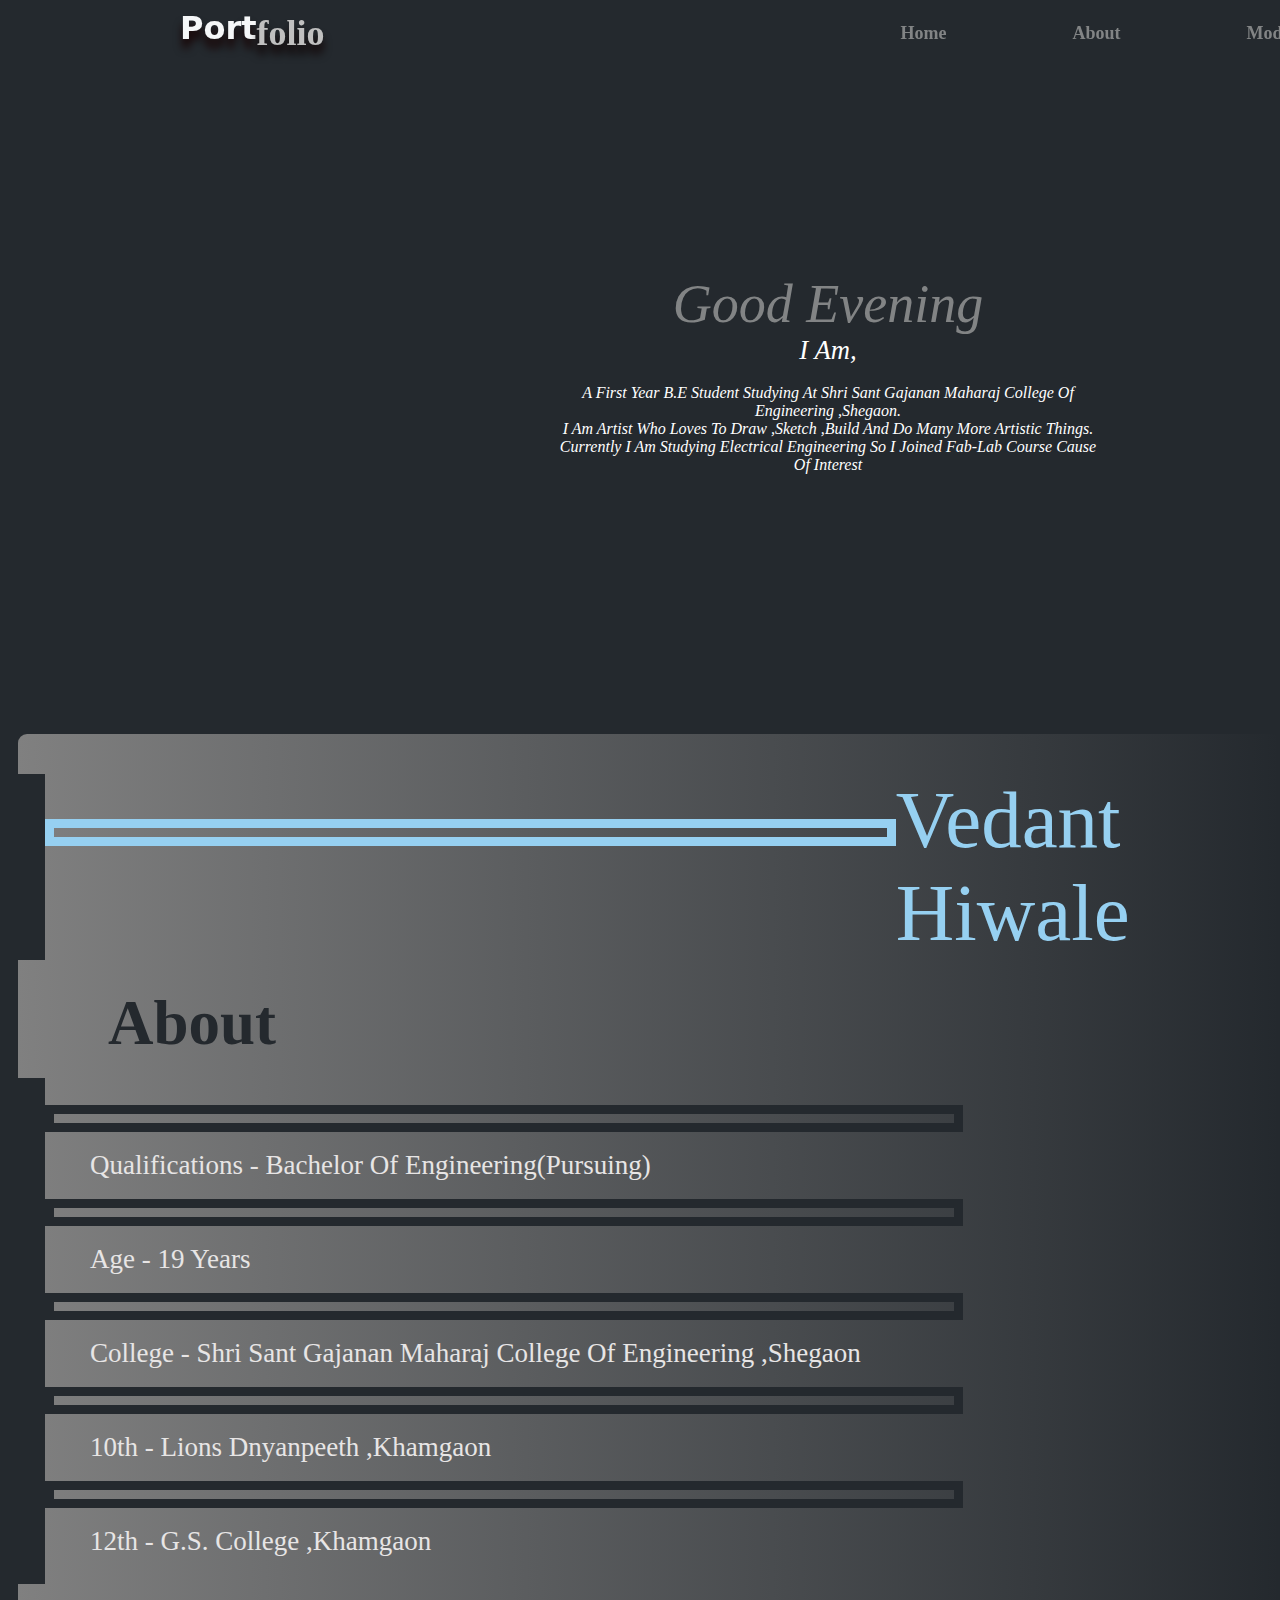
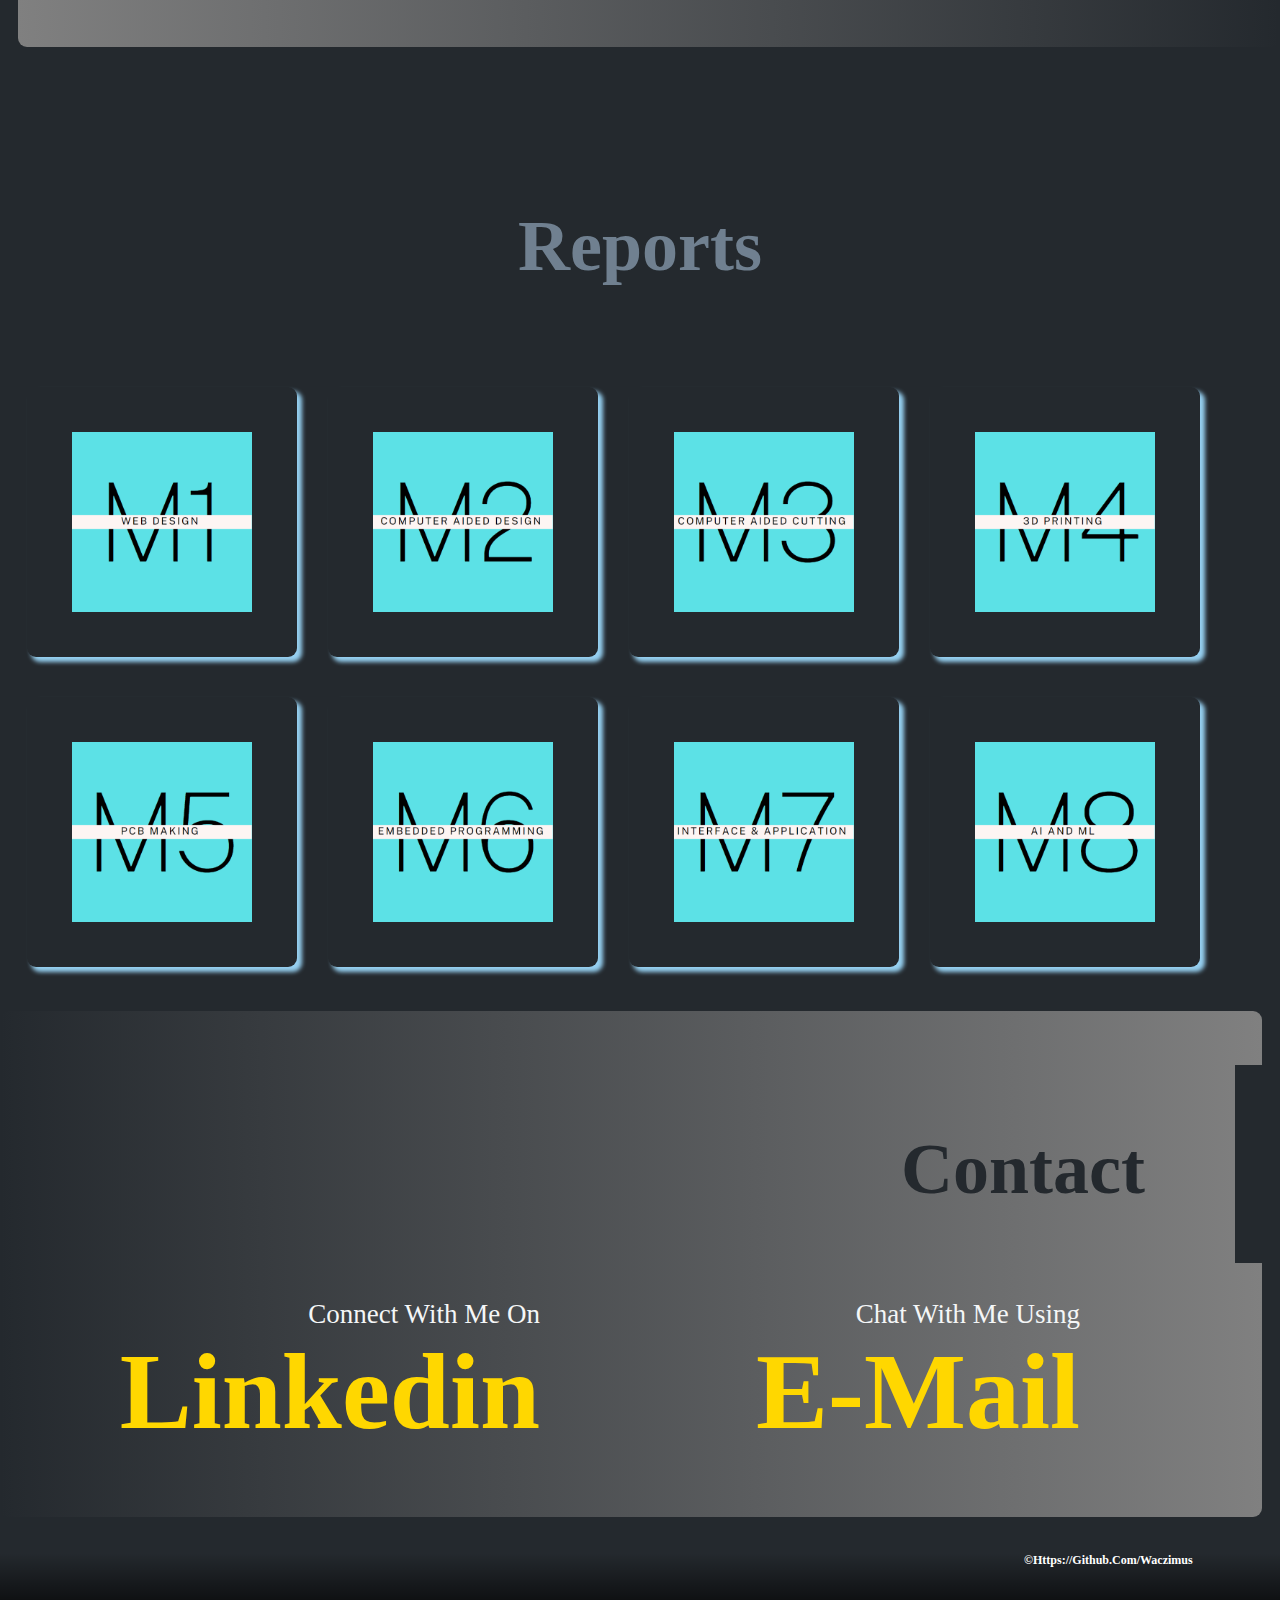
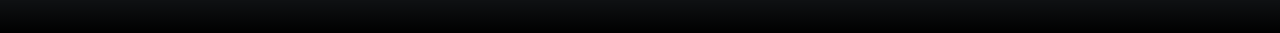
==== index.html @ 18e2f51e "some random changes" ====
<html lang="en">

<head>
    <meta charset="UTF-8">
    <meta http-equiv="X-UA-Compatible" content="IE=edge">
    <meta name="viewport" content="width=device-width, initial-scale=1.0">
    <title>portfolio_home</title>
    <link rel="stylesheet" href="style.css">
    <script src="script.js"></script>
</head>

<body id="background">
    <div class="container">
        <div class="navbar">
            <div class="portfolio">
                <div class="portword">
                    <h1 id="port">Port</h1>
                    <h1 id="folio">folio</h1>
                </div>
            </div>
            <div class="links">
                <ul>
                    <li><a href="#about">Home</a></li>
                    <li><a href="#aboutbox">About</a></li>
                    <li><a href="#report">Modules</a></li>
                    <li><a href="#contact">Contact</a></li>
                </ul>
            </div>
        </div>
        <div id="about">
            <div class="info">
                <p id="greet"></p>
                <p id="hello">I am,</p><br>
                <p>a first year b.e student studying at shri sant gajanan maharaj college of engineering ,shegaon. <br>i
                    am artist who loves to draw ,sketch ,build and do many more artistic things. <br>currently i am
                    studying electrical engineering so i joined fab-lab course cause of interest</p>
            </div>
            <div class="photo">
                <img src="./png logos/main_png.jpg" alt="vywern-logo">
            </div>
        </div>
    </div>
    <div id="aboutbox">
        <div class="vedant_name">
            <hr>
            <p id="anived">Vedant Hiwale</p>
        </div>
        <h4>About</h4>
        <ul class="vedant">
            <div class="background_about_info">
                <hr>
                <p class="b_e_student">qualifications - bachelor of engineering(pursuing)</p>
                <br>
                <hr>
                <p class="b_e_student">age - 19 years</p>
                <br>
                <hr>
                <p class="b_e_student">college - shri sant gajanan maharaj college of engineering ,shegaon</p>
                <br>
                <hr>
                <p class="b_e_student">10th - Lions Dnyanpeeth ,Khamgaon</p>
                <br>
                <hr>
                <p class="b_e_student">12th - G.S. College ,Khamgaon</p>
            </div>
        </ul>
    </div>
    <br><br><br>
    <div id="report">
        <h3>Reports</h3>
        <div id="modules_selection">
            <a href="./webdesign.html"><img src="./images_modules/web design.png" alt="module_1"></a>
            <a href="./CAD.html"><img src="./images_modules/computer aided.png" alt=""></a>
            <a href="#"><img src="./images_modules/compter aided cutting m3.png" alt=""></a>
            <a href="#"><img src="./images_modules/3d printing m4.png" alt=""></a>
            <a href="#"><img src="./images_modules/pcb making m5.png" alt=""></a>
            <a href="#"><img src="./images_modules/embedded programming m6.png" alt=""></a>
            <a href="#"><img src="./images_modules/interface and applications m7.png" alt=""></a>
            <a href="#"><img src="./images_modules/ai and ml m8.png" alt=""></a>
        </div>
    </div>
    <div id="contact">
        <h1>Contact</h1><br><br>
        <div class="moreinfo">
            <div class="linkedin">
                <p>Connect with me on <br><a target="_blank"
                        href="https://www.linkedin.com/in/vedant-hiwale-829127263?lipi=urn%3Ali%3Apage%3Ad_flagship3_profile_view_base_contact_details%3BEMF4HlSaTMul0BCe3ujeXQ%3D%3D">linkedin</a>
                </p>
            </div>
            <div class="email">
                <p>Chat with me using <br><a target="_blank" href="mailto:vedanthiwale@gmail.com">E-mail</a></p>
            </div>
        </div>
    </div>
    <br><br>
    <div id="the_end">
        <a target="_blank" href="https://github.com/waczimus/portfolio_site">&copy;https://github.com/waczimus</a>
    </div>
    <script>
        d = new Date();
        D = d.getHours();
        if ((17 > D) && (12 <= D)) {
            document.getElementById("greet").innerHTML = "good afternoon"
        }
        else if (D >= 17) {
            document.getElementById("greet").innerHTML = "good evening"
        }
        else {
            document.getElementById("greet").innerHTML = "good morning"
        }

    </script>
</body>

</html>
---- style.css ----
* {
    margin: 0%;
    padding: 0%;
}

html {
    scroll-behavior: smooth;
}

.navbar {
    position: fixed;
    display: flex;
    margin-top: -6vh;
    width: 0;
    padding-bottom: 0vh;
    background: linear-gradient(90deg, slategrey, transparent);
    animation-name: navani;
    animation-duration: 3s;
    animation-iteration-count: 1;
    animation-fill-mode: forwards;
    animation-delay: 0.2s;
    animation-timing-function: ease-in-out;
}

.links ul {
    display: flex;
    list-style-type: none;
    margin-top: 1.5vh;
}

a {
    text-decoration: none;
    padding-top: 0vh;
    color: #828485;
    font-weight: 900;
    font-size: large;
    text-transform: capitalize;
    font-family: 'Times New Roman', Times, serif;
}

a:hover {
    padding-right: 0vh;
    color: #f1f1f5;
}

.portfolio {
    padding-left: 20vh;
    padding-right: 50vh;
    padding-top: 0vh;
}

.links ul li {
    padding-left: 14vh;
}

#background {
    background-color: rgb(36, 41, 46);
}

.portword {
    display: flex;
}

#port {
    color: #f5f7f8;
    font-family: system-ui, -apple-system, BlinkMacSystemFont, 'Segoe UI', Roboto, Oxygen, Ubuntu, Cantarell, 'Open Sans', 'Helvetica Neue', sans-serif;
    text-shadow: 0vh 1vh 1vh rgb(22, 1, 1);
}

#folio {
    color: #c0c0c0;
    font-family: 'Times New Roman', Times, serif;
    text-shadow: 0vh 1vh 1vh rgb(15, 0, 0);
    margin-top: 0.35vh;
    font-size: 27pt;

}

.info {
    color: rgb(234, 236, 238);
    text-transform: capitalize;
    margin: auto;
    margin-inline: auto;
}

#greet {
    font-size: 6vh;
    color: #828485;
}

.photo img {
    margin-left: 3vh;
    margin-right: 17vh;
    margin-top: 8vh;
    border-radius: 3vh;
    height: 0;
    border: 0;
    animation-name: photani;
    animation-duration: 2s;
    animation-fill-mode: forwards;
    animation-delay: 0.2s;
    animation-timing-function: ease-in-out;
    filter: saturate(0);
}

.photo img:hover {
    filter: unset;
}

#about {
    margin-top: 7vh;
    margin-left: 7vh;
    width: 190vh;
    height: 60vh;
    display: flex;
    background-color: transparent;
    border-radius: 1vh;
    padding-bottom: 10vh;
    padding-top: 4.5vh;

}

.info {
    text-align: center;
}

.info p {
    font-style: italic;
    font-family: 'Times New Roman', Times, serif;
    font-size: 12pt;
}

#hello {
    font-size: 20pt;
}

p {
    width: 60vh;
    color: white;
}

#aboutbox {
    padding-top: 4.5vh;
    padding-bottom: 7vh;
    margin-left: 2vh;
    border-radius: 1vh;
    background: linear-gradient(90deg, gray, transparent);
}

.vedant_name {
    font-size: 9vh;
    font-family: fantasy;
    padding: 0;
    border-left: 3vh solid rgb(36, 41, 46);
}

.vedant_name {
    display: flex;
}

#anived {
    color: #96d0f1;
}

.vedant_name hr {
    width: 130vh;
    height: 1vh;
    margin-top: 5vh;
    border: 1vh solid #96d0f1;
    animation: none;
}

.b_e_student {
    font-size: 3vh;
    color: rgb(231, 229, 229);
    margin-left: 5vh;
    font-family: 'Times New Roman', Times, serif;
    text-transform: capitalize;
    padding-top: 2vh;
}

.background_about_info {
    margin-top: 2vh;
    padding: 3vh;
    padding-left: 0;
    border-left: 3vh solid rgb(36, 41, 46);
    margin-right: 10vh;
}

.background_about_info hr {
    height: 1vh;
    width: 100vh;
    border: 1vh solid rgb(36, 41, 46);
}

h4 {
    font-size: 7vh;
    margin-left: 10vh;
    font-family: fantasy;
    color: rgb(36, 41, 46);
    padding-top: 3vh;
}

.background_about_info p {
    width: auto;
}

#report {
    padding-bottom: 4.5vh;
    padding-top: 4.5vh;
}

#report h3 {
    padding-top: 7vh;
    text-align: center;
    font-size: 8vh;
    font-family: fantasy;
    color: slategrey;
    text-decoration: none;
    animation-name: undani;
    animation-duration: 2s;
    animation-fill-mode: forwards;
    animation-iteration-count: infinite;
}

#modules_selection {
    padding-top: 7vh;
}

#modules_selection a {
    display: contents;
}

#modules_selection img {
    width: 20vh;
    margin-left: 3vh;
    margin-top: 4vh;
    padding: 5vh;
    border-radius: 1vh;
    box-shadow: #96d0f1 0.5vh 0.5vh 0.5vh;
}

#modules_selection img:hover {
    width: 19.5vh;
    box-shadow: none;
}

#modules_selection img:hover {
    width: 19.5vh;
    padding-left: 5.5vh;
}

#contact {
    padding-top: 6vh;
    padding-bottom: 7vh;
    margin-right: 2vh;
    border-radius: 1vh;
    justify-content: end;
    background: linear-gradient(270deg, gray, transparent);
}

#contact p {
    font-size: 3vh;
    color: #f4f6f7;
    text-transform: capitalize;
    text-align: right;
}

#contact h1 {
    padding-top: 7vh;
    text-align: end;
    padding-right: 10vh;
    font-size: 8vh;
    font-family: fantasy;
    height: 15vh;
    color: rgb(36, 41, 46);
    border-right: 3vh solid rgb(36, 41, 46);
    text-decoration: none;
}

#the_end a {
    font-family: 'Times New Roman', Times, serif;
    color: white;
    font-size: 12px;
    margin-left: 80%;
}

.moreinfo {
    display: flex;
}

.moreinfo a {
    font-family: fantasy;
    color: gold;
    font-size: 12vh;
    animation-name: undani;
    animation-duration: 2s;
    animation-fill-mode: forwards;
    animation-iteration-count: infinite;
}

.moreinfo a:hover {
    color: slategray;
    font-size: 11.5vh;
    animation-name: undani;
    animation-play-state: paused;
}

#h1_module1 {
    color: #f5f8f8;
    text-align: center;
    text-transform: capitalize;
    padding: 3vh;
    text-shadow: #003459 1vh 1vh 1vh;
}

.content_module1_font {
    color: #f4f5f7;
    font-family: 'Times New Roman', Times, serif;
    font-size: 12pt;
    margin-left: 2vh;
    font-weight: 0;
}

.content_module1_imgs img {
    padding: 0vh;
    margin-left: 10vh;
    margin-top: 3vh;
    border-radius: 1.5vh;
    border: #f3f2f2 solid 1vh;
    height: 45vh;
}

.content_module1_fontpara {
    margin-left: 2vh;
    width: fit-content;
}

.endcolor {
    background-image: url(./backgrounds/orangegrayhal.jpg);
    height: 5vh;
    margin-top: 5vh;
    box-shadow: 0vh 0vh 1vh rgb(141, 140, 140);
}

.content_module2_1 p {
    margin-top: 2vh;
    color: #dbe0e0;
    font-family: 'Times New Roman', Times, serif;
    margin-left: 2vh;
    width: fit-content;
}

.content_module2_1 h2 {
    margin-top: 10vh;
    font-family: 'Times New Roman', Times, serif;
    font-size: 14pt;
    color: #dbe0e0;
    margin-left: 2vh;
    width: fit-content;
}

#h1_module2 {
    color: #f5f8f8;
    text-align: center;
    text-transform: capitalize;
    padding: 3vh;
    text-shadow: #003459 1vh 1vh 1vh;
}

.content_module2_1 img {
    height: 45vh;
}

.content_module2_1 img {
    padding: 0vh;
    margin-left: 10vh;
    margin-top: 3vh;
    border-radius: 1.5vh;
    border: #f3f2f2 solid 1vh;
    height: 45vh;
}

#the_end {
    background: linear-gradient(0deg, black, transparent);
    height: 80px;
}

@keyframes photani {
    from {
        height: 0;
        border: 0;
    }

    to {
        height: 44vh;
        border: 0.01vh solid rgb(252, 251, 250);
    }
}

@keyframes navani {
    from {
        width: 0;
    }

    to {
        width: 100vh;
    }
}

@keyframes vedant_nameani {
    from {
        font-size: 4vh;
    }

    to {
        font-size: 9vh;
    }
}

@keyframes typeani {
    from {
        width: 0;
    }

    to {
        width: 100%;
    }
}

@keyframes undani {
    from {
        text-decoration: none;
    }

    to {
        text-decoration: underline;
    }
}
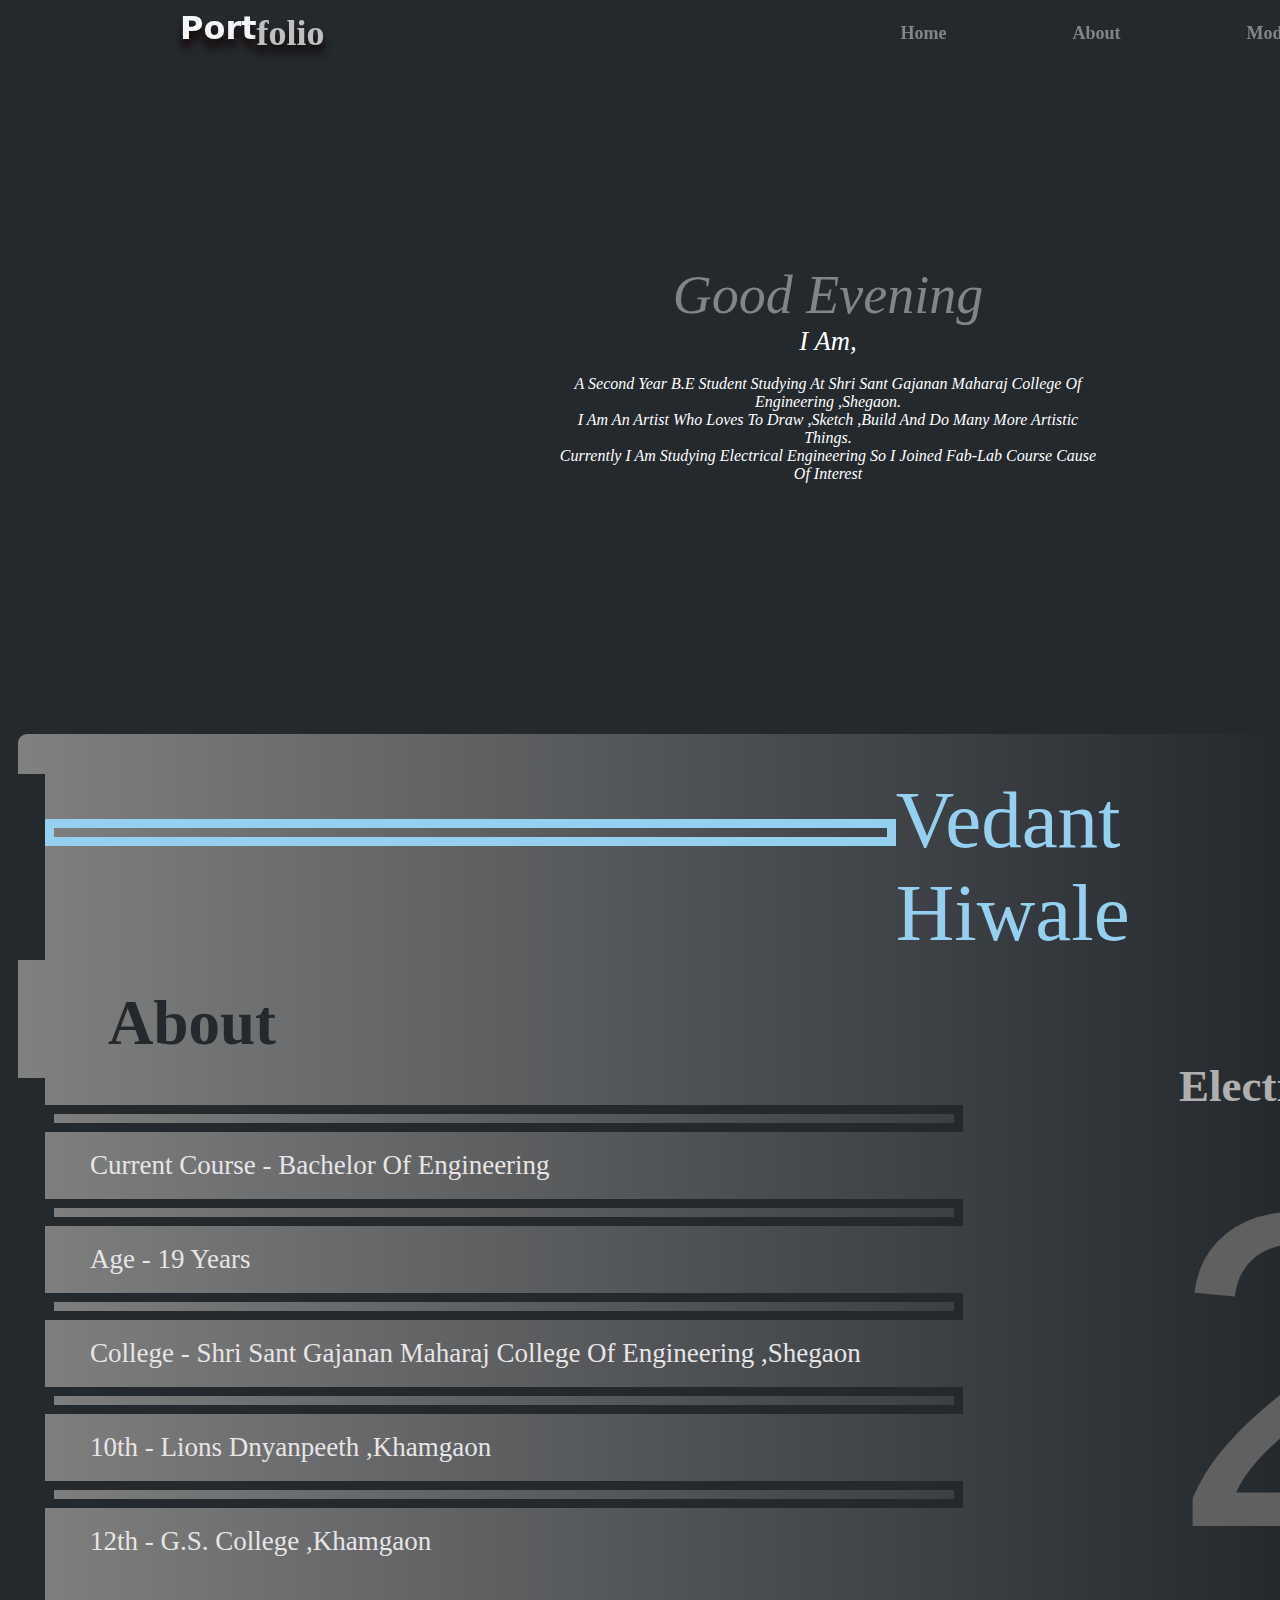
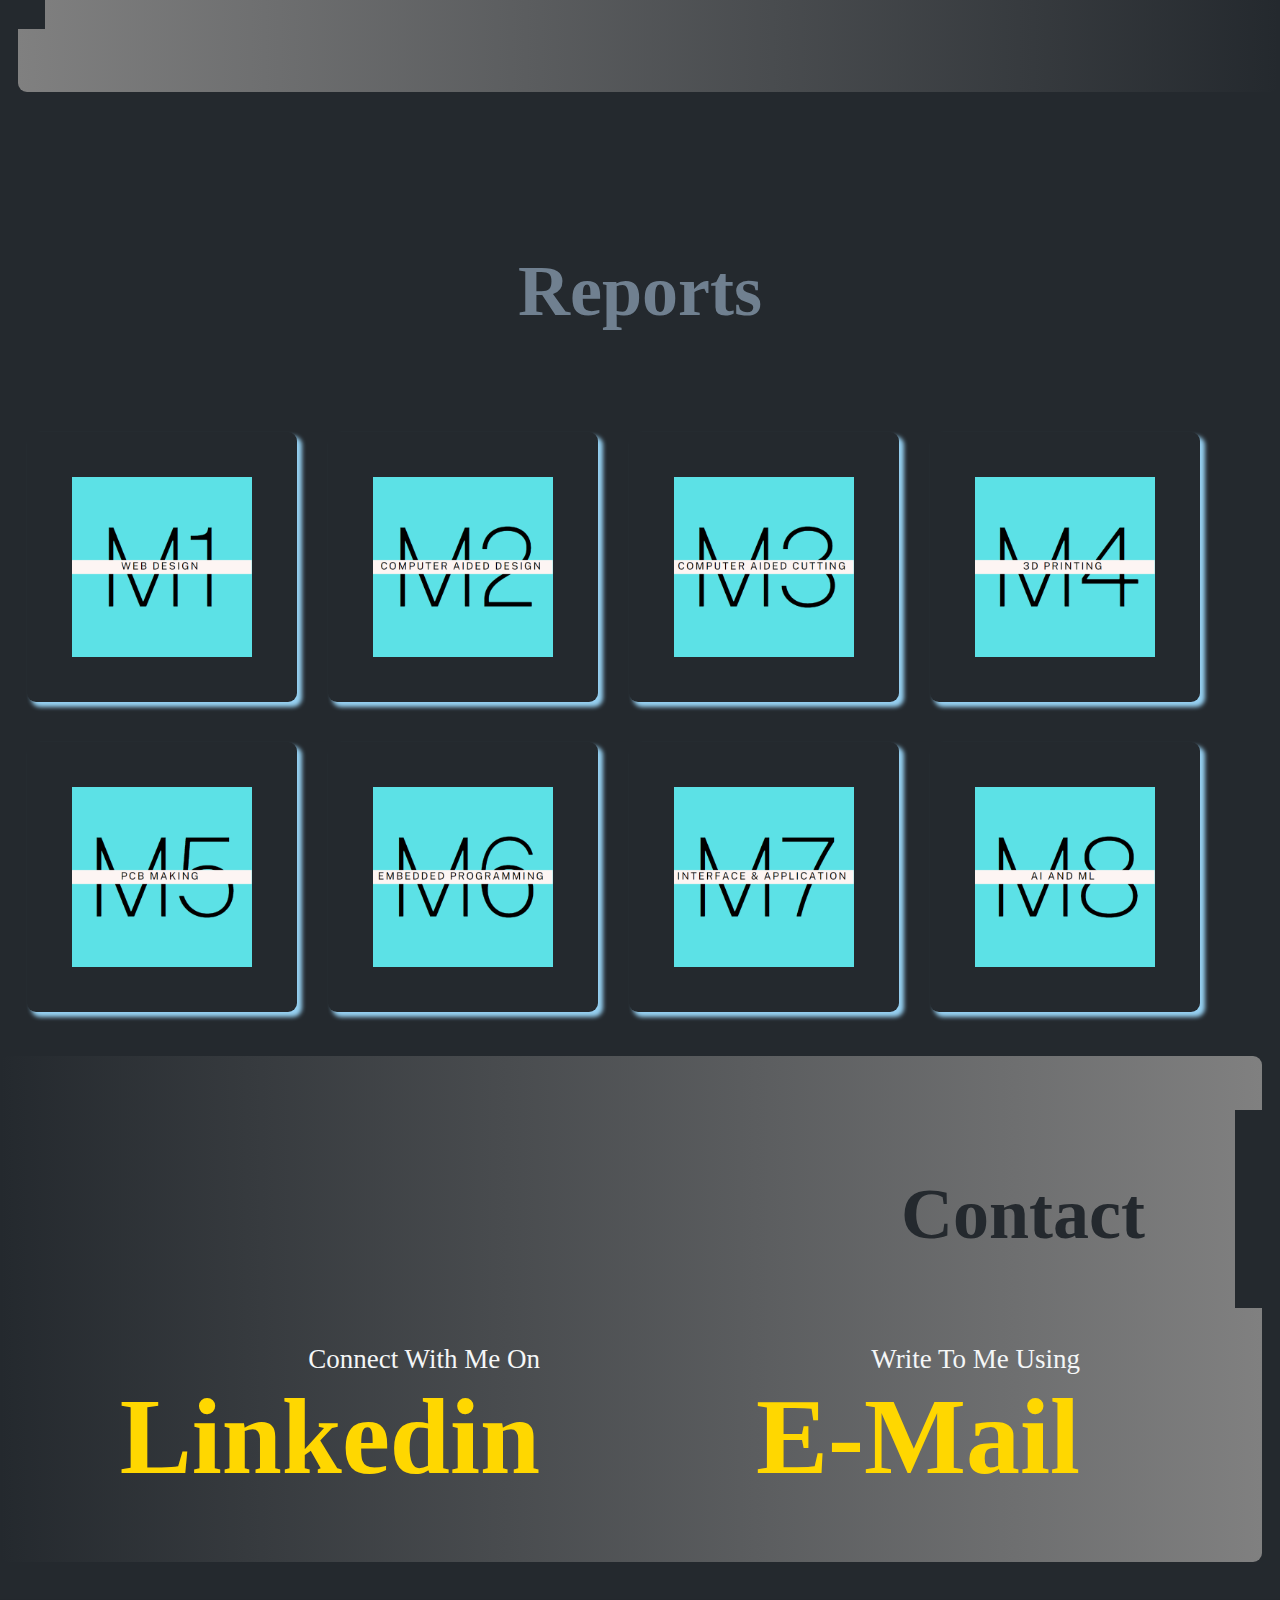
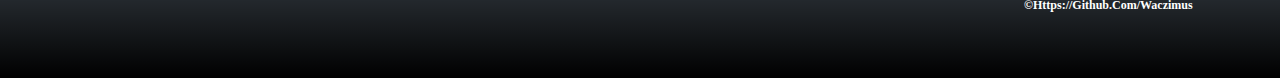
==== commit 66c38746: "under construction page" ====
--- a/index.html
+++ b/index.html
@@ -6,7 +6,6 @@
     <meta name="viewport" content="width=device-width, initial-scale=1.0">
     <title>portfolio_home</title>
     <link rel="stylesheet" href="style.css">
-    <script src="script.js"></script>
 </head>
 
 <body id="background">
@@ -31,8 +30,8 @@
             <div class="info">
                 <p id="greet"></p>
                 <p id="hello">I am,</p><br>
-                <p>a first year b.e student studying at shri sant gajanan maharaj college of engineering ,shegaon. <br>i
-                    am artist who loves to draw ,sketch ,build and do many more artistic things. <br>currently i am
+                <p>a second year b.e student studying at shri sant gajanan maharaj college of engineering ,shegaon. <br>i
+                    am an artist who loves to draw ,sketch ,build and do many more artistic things. <br>currently i am
                     studying electrical engineering so i joined fab-lab course cause of interest</p>
             </div>
             <div class="photo">
@@ -41,29 +40,35 @@
         </div>
     </div>
     <div id="aboutbox">
-        <div class="vedant_name">
-            <hr>
-            <p id="anived">Vedant Hiwale</p>
+        <div>
+            <div class="vedant_name">
+                <hr>
+                <p id="anived">Vedant Hiwale</p>
+            </div>
+            <h4>About</h4>
+            <ul class="vedant">
+                <div class="background_about_info">
+                    <hr>
+                    <p class="b_e_student">Current Course - bachelor of engineering</p>
+                    <br>
+                    <hr>
+                    <p class="b_e_student">age - 19 years</p>
+                    <br>
+                    <hr>
+                    <p class="b_e_student">college - shri sant gajanan maharaj college of engineering ,shegaon</p>
+                    <br>
+                    <hr>
+                    <p class="b_e_student">10th - Lions Dnyanpeeth ,Khamgaon</p>
+                    <br>
+                    <hr>
+                    <p class="b_e_student">12th - G.S. College ,Khamgaon</p>
+                </div>
+                <div class="branch_n">
+                    <h6>Electrical Engineer</h6>        
+                    <p>2S</p>
+                </div>
+            </ul>
         </div>
-        <h4>About</h4>
-        <ul class="vedant">
-            <div class="background_about_info">
-                <hr>
-                <p class="b_e_student">qualifications - bachelor of engineering(pursuing)</p>
-                <br>
-                <hr>
-                <p class="b_e_student">age - 19 years</p>
-                <br>
-                <hr>
-                <p class="b_e_student">college - shri sant gajanan maharaj college of engineering ,shegaon</p>
-                <br>
-                <hr>
-                <p class="b_e_student">10th - Lions Dnyanpeeth ,Khamgaon</p>
-                <br>
-                <hr>
-                <p class="b_e_student">12th - G.S. College ,Khamgaon</p>
-            </div>
-        </ul>
     </div>
     <br><br><br>
     <div id="report">
@@ -71,12 +76,12 @@
         <div id="modules_selection">
             <a href="./webdesign.html"><img src="./images_modules/web design.png" alt="module_1"></a>
             <a href="./CAD.html"><img src="./images_modules/computer aided.png" alt=""></a>
-            <a href="#"><img src="./images_modules/compter aided cutting m3.png" alt=""></a>
-            <a href="#"><img src="./images_modules/3d printing m4.png" alt=""></a>
-            <a href="#"><img src="./images_modules/pcb making m5.png" alt=""></a>
-            <a href="#"><img src="./images_modules/embedded programming m6.png" alt=""></a>
-            <a href="#"><img src="./images_modules/interface and applications m7.png" alt=""></a>
-            <a href="#"><img src="./images_modules/ai and ml m8.png" alt=""></a>
+            <a href="./lascut.html"><img src="./images_modules/compter aided cutting m3.png" alt=""></a>
+            <a href="./construction.html"><img src="./images_modules/3d printing m4.png" alt=""></a>
+            <a href="./construction.html"><img src="./images_modules/pcb making m5.png" alt=""></a>
+            <a href="./construction.html"><img src="./images_modules/embedded programming m6.png" alt=""></a>
+            <a href="./construction.html"><img src="./images_modules/interface and applications m7.png" alt=""></a>
+            <a href="./construction.html"><img src="./images_modules/ai and ml m8.png" alt=""></a>
         </div>
     </div>
     <div id="contact">
@@ -88,7 +93,7 @@
                 </p>
             </div>
             <div class="email">
-                <p>Chat with me using <br><a target="_blank" href="mailto:vedanthiwale@gmail.com">E-mail</a></p>
+                <p>Write to me using <br><a target="_blank" href="mailto:vedanthiwale@gmail.com">E-mail</a></p>
             </div>
         </div>
     </div>
--- a/style.css
+++ b/style.css
@@ -21,7 +21,26 @@
     animation-delay: 0.2s;
     animation-timing-function: ease-in-out;
 }
-
+.navbar2{
+    position: fixed;
+    display: flex;
+    width: 0;
+    padding-bottom: 0;
+    background: linear-gradient(90deg, rgb(100, 124, 148), transparent);
+    animation-name: navani;
+    animation-duration: 3s;
+    animation-iteration-count: 1;
+    animation-fill-mode: forwards;
+    animation-delay: 0.2s;
+    animation-timing-function: ease-in-out;
+}
+.backarrow {
+    font-size:6vh ;
+    margin-left: 40rem;
+}
+.backarrow:hover{
+    color: green;
+}
 .links ul {
     display: flex;
     list-style-type: none;
@@ -100,11 +119,6 @@
     animation-fill-mode: forwards;
     animation-delay: 0.2s;
     animation-timing-function: ease-in-out;
-    filter: saturate(0);
-}
-
-.photo img:hover {
-    filter: unset;
 }
 
 #about {
@@ -146,7 +160,20 @@
     border-radius: 1vh;
     background: linear-gradient(90deg, gray, transparent);
 }
-
+.vedant{
+    display: flex;
+}
+.branch_n p{
+    font-size: 50vh;
+    font-family:sans-serif;
+    margin-left: 10vh;
+    color: #616060;
+}
+.branch_n h6{
+    color: #afafaf;
+    font-size: 5vh;
+    margin-left: 11vh;
+}
 .vedant_name {
     font-size: 9vh;
     font-family: fantasy;
@@ -169,7 +196,6 @@
     border: 1vh solid #96d0f1;
     animation: none;
 }
-
 .b_e_student {
     font-size: 3vh;
     color: rgb(231, 229, 229);
@@ -306,41 +332,34 @@
     animation-play-state: paused;
 }
 
-#h1_module1 {
+.h1_module1 {
     color: #f5f8f8;
     text-align: center;
     text-transform: capitalize;
     padding: 3vh;
+    padding-top: 10vh;
     text-shadow: #003459 1vh 1vh 1vh;
 }
 
 .content_module1_font {
     color: #f4f5f7;
     font-family: 'Times New Roman', Times, serif;
-    font-size: 12pt;
+    font-size: 3vh;
     margin-left: 2vh;
     font-weight: 0;
 }
-
+iframe{
+    height: 50vh;
+    width: 100vh;
+    margin-left: 25%;
+}
 .content_module1_imgs img {
-    padding: 0vh;
-    margin-left: 10vh;
-    margin-top: 3vh;
-    border-radius: 1.5vh;
-    border: #f3f2f2 solid 1vh;
-    height: 45vh;
+    height: 100vh;
 }
 
 .content_module1_fontpara {
     margin-left: 2vh;
     width: fit-content;
-}
-
-.endcolor {
-    background-image: url(./backgrounds/orangegrayhal.jpg);
-    height: 5vh;
-    margin-top: 5vh;
-    box-shadow: 0vh 0vh 1vh rgb(141, 140, 140);
 }
 
 .content_module2_1 p {
@@ -368,24 +387,25 @@
     text-shadow: #003459 1vh 1vh 1vh;
 }
 
-.content_module2_1 img {
-    height: 45vh;
-}
-
-.content_module2_1 img {
-    padding: 0vh;
-    margin-left: 10vh;
-    margin-top: 3vh;
-    border-radius: 1.5vh;
-    border: #f3f2f2 solid 1vh;
-    height: 45vh;
-}
-
 #the_end {
     background: linear-gradient(0deg, black, transparent);
     height: 80px;
 }
-
+#waiting{
+    animation: rotcons;
+    animation-duration: 5s;
+    animation-timing-function:linear;
+    animation-direction: normal;
+    animation-iteration-count: infinite;
+    margin-left: 40%;
+    margin-top: 2%;
+}
+#nothing{
+    margin-left: 40%;
+    font-size: 10vh;
+    margin-top: 3.5%;
+    color: yellow;
+}
 @keyframes photani {
     from {
         height: 0;
@@ -436,4 +456,12 @@
     to {
         text-decoration: underline;
     }
+}
+@keyframes rotcons{
+    from{
+        transform: none;
+    }
+    to{
+        transform: rotateZ(360deg);
+    }
 }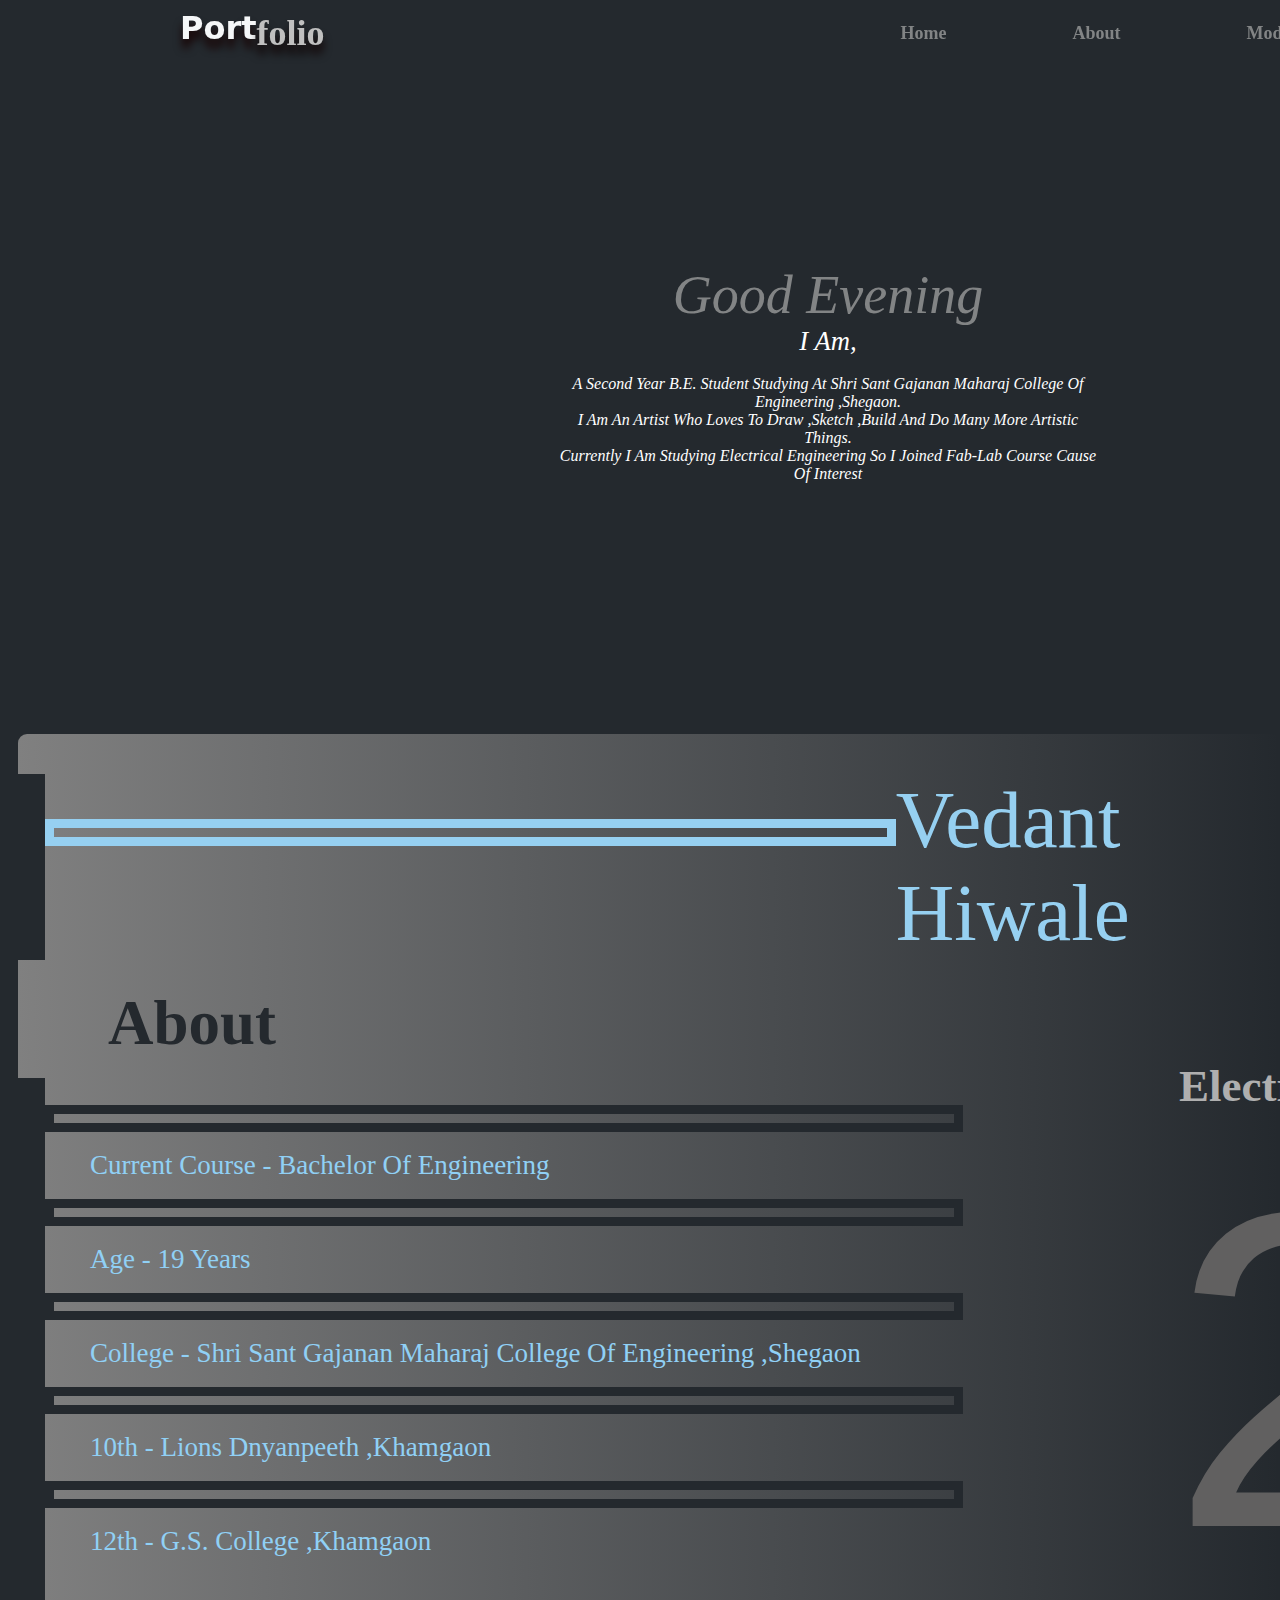
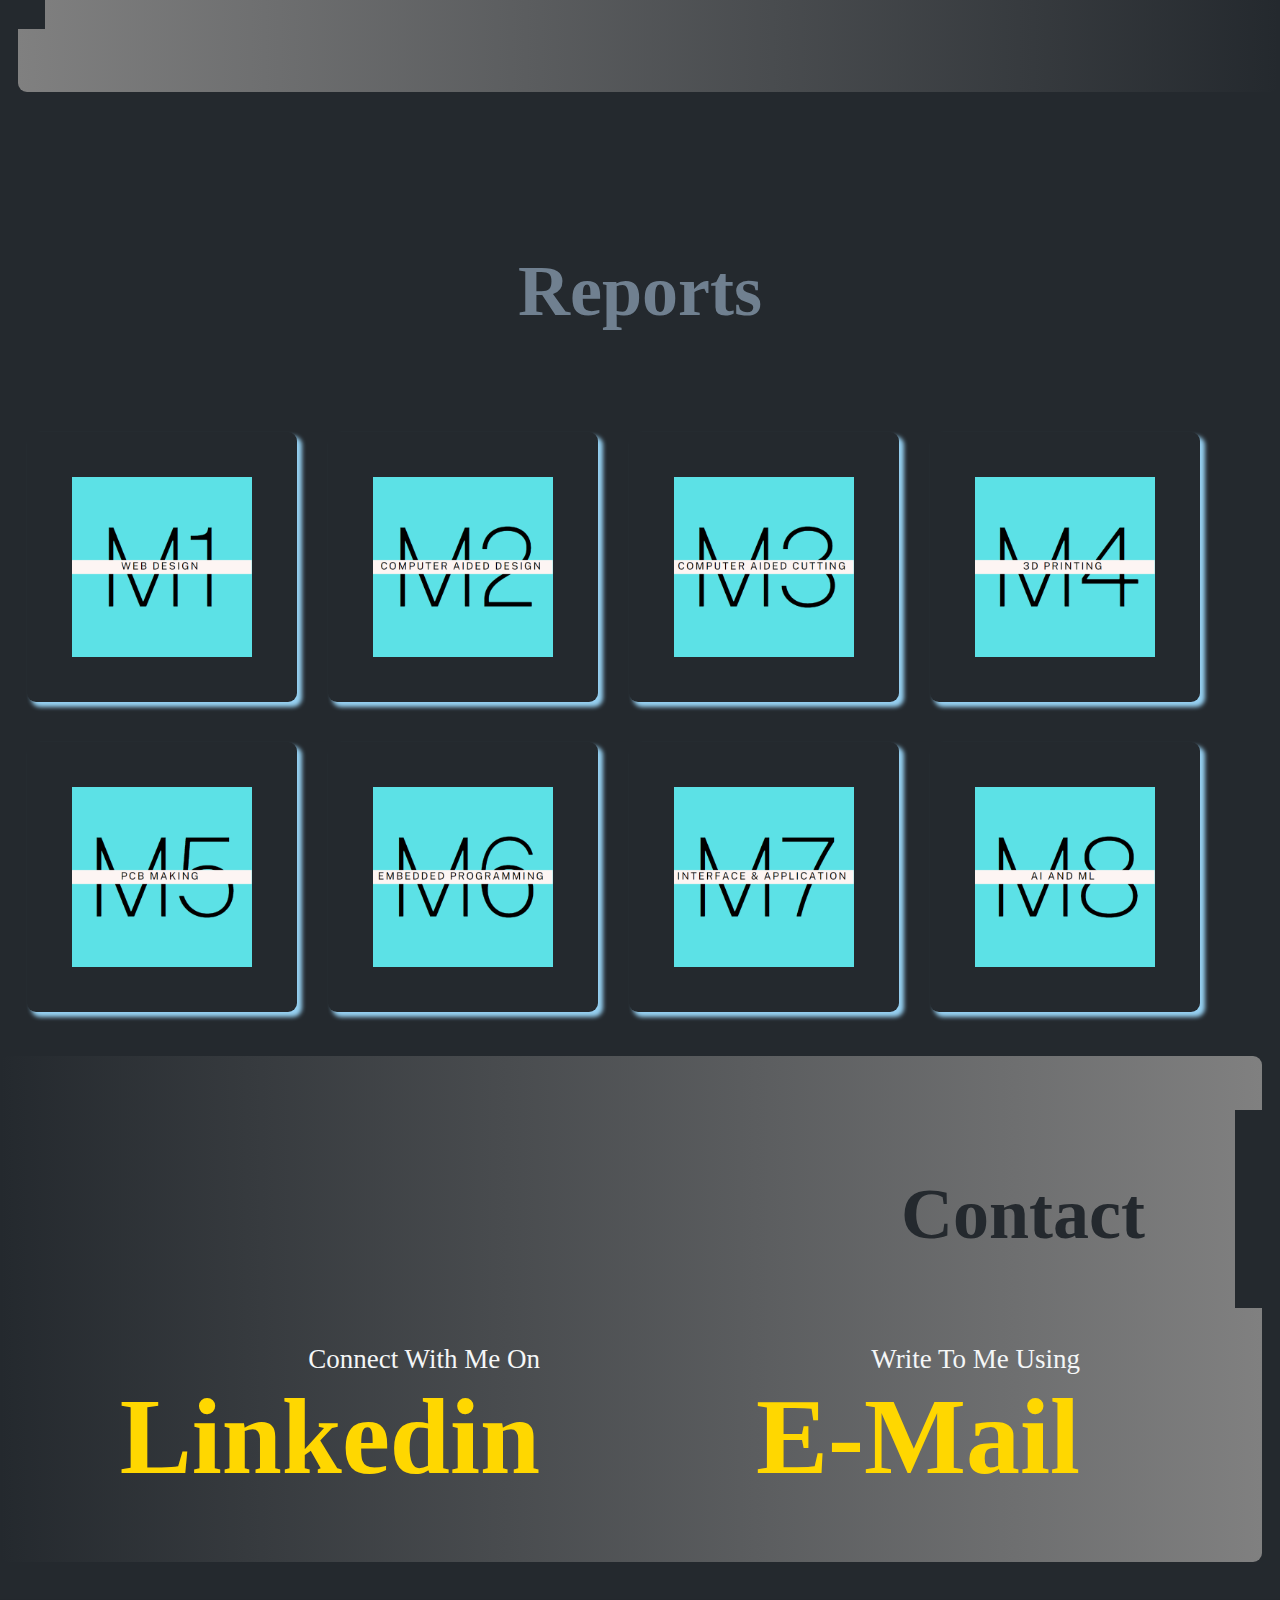
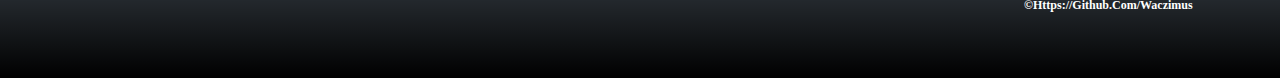
==== commit 23ebf4fb: "module 3" ====
--- a/index.html
+++ b/index.html
@@ -30,7 +30,7 @@
             <div class="info">
                 <p id="greet"></p>
                 <p id="hello">I am,</p><br>
-                <p>a second year b.e student studying at shri sant gajanan maharaj college of engineering ,shegaon. <br>i
+                <p>a second year b.e. student studying at shri sant gajanan maharaj college of engineering ,shegaon. <br>i
                     am an artist who loves to draw ,sketch ,build and do many more artistic things. <br>currently i am
                     studying electrical engineering so i joined fab-lab course cause of interest</p>
             </div>
--- a/style.css
+++ b/style.css
@@ -39,7 +39,7 @@
     margin-left: 40rem;
 }
 .backarrow:hover{
-    color: green;
+    color: #f3f4f5;
 }
 .links ul {
     display: flex;
@@ -198,7 +198,7 @@
 }
 .b_e_student {
     font-size: 3vh;
-    color: rgb(231, 229, 229);
+    color: #90d0f5;
     margin-left: 5vh;
     font-family: 'Times New Roman', Times, serif;
     text-transform: capitalize;
@@ -254,7 +254,7 @@
 }
 
 #modules_selection a {
-    display: contents;
+    display:contents;
 }
 
 #modules_selection img {
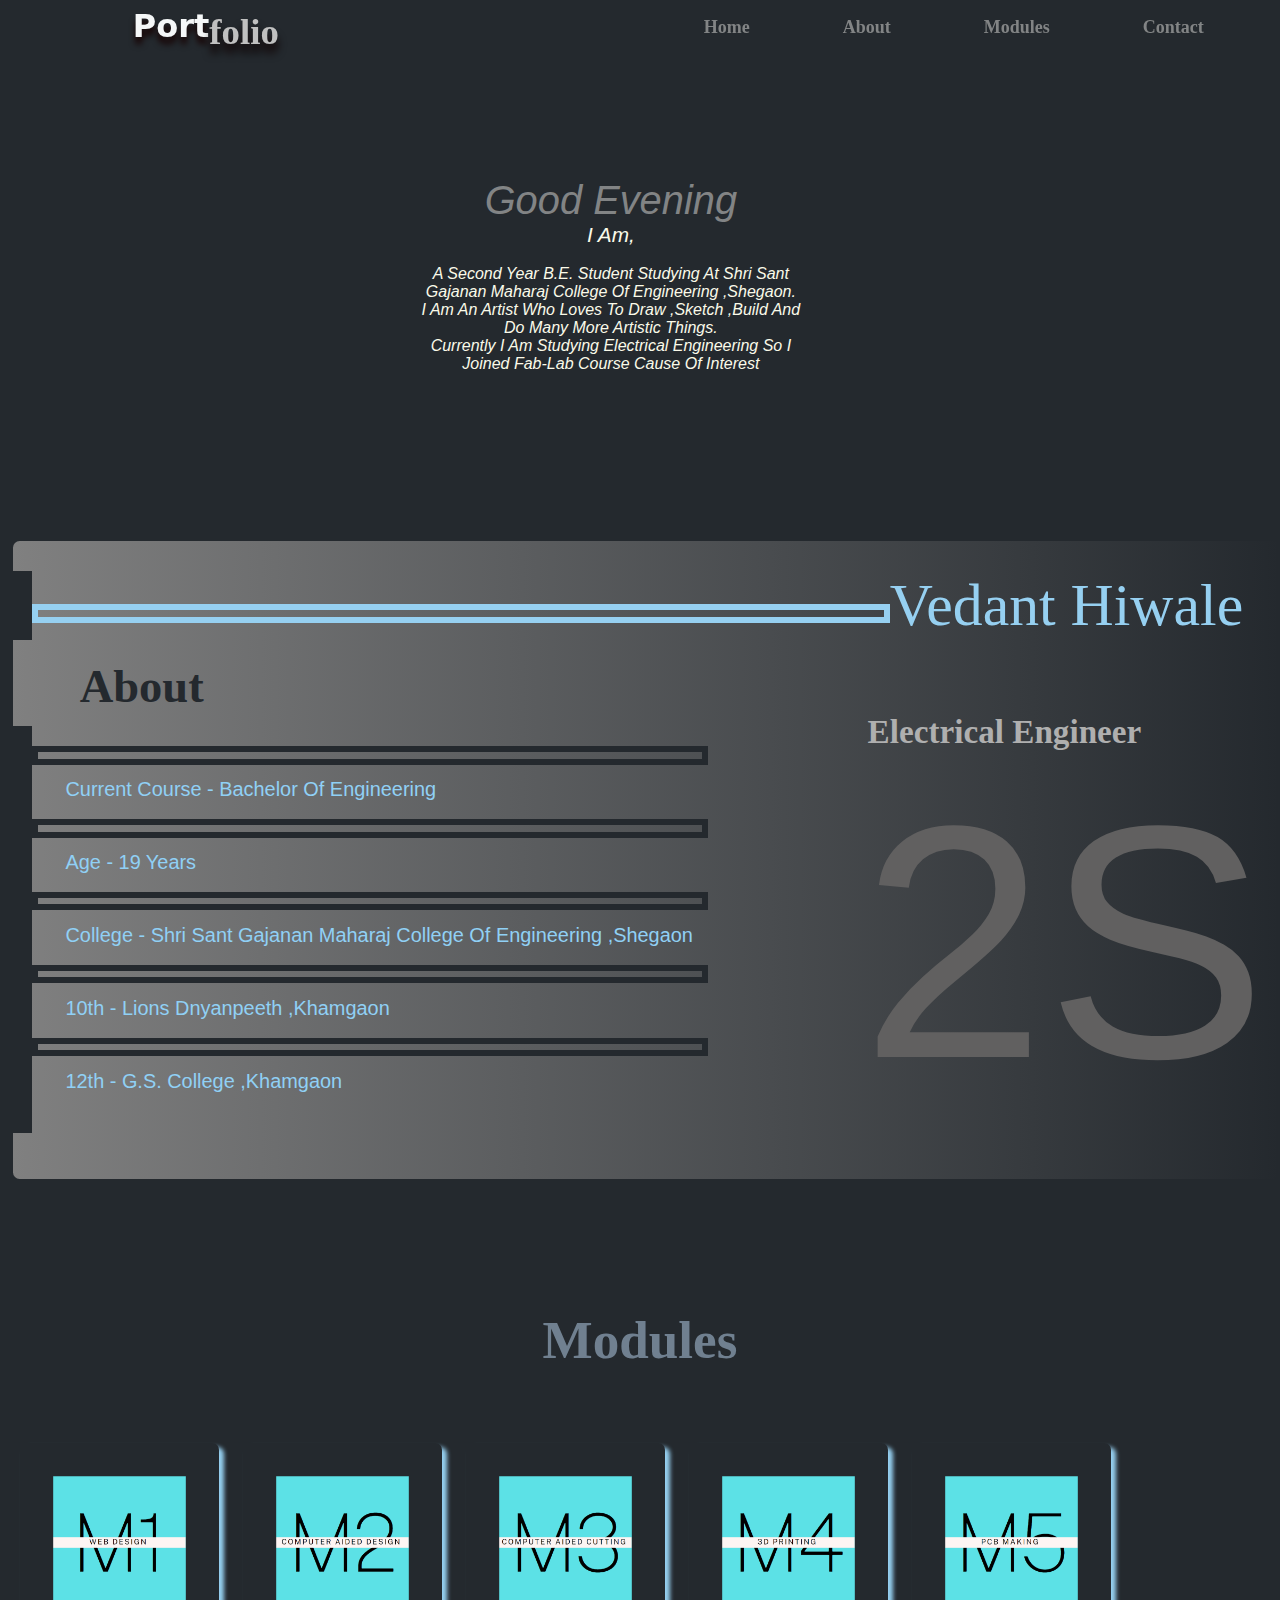
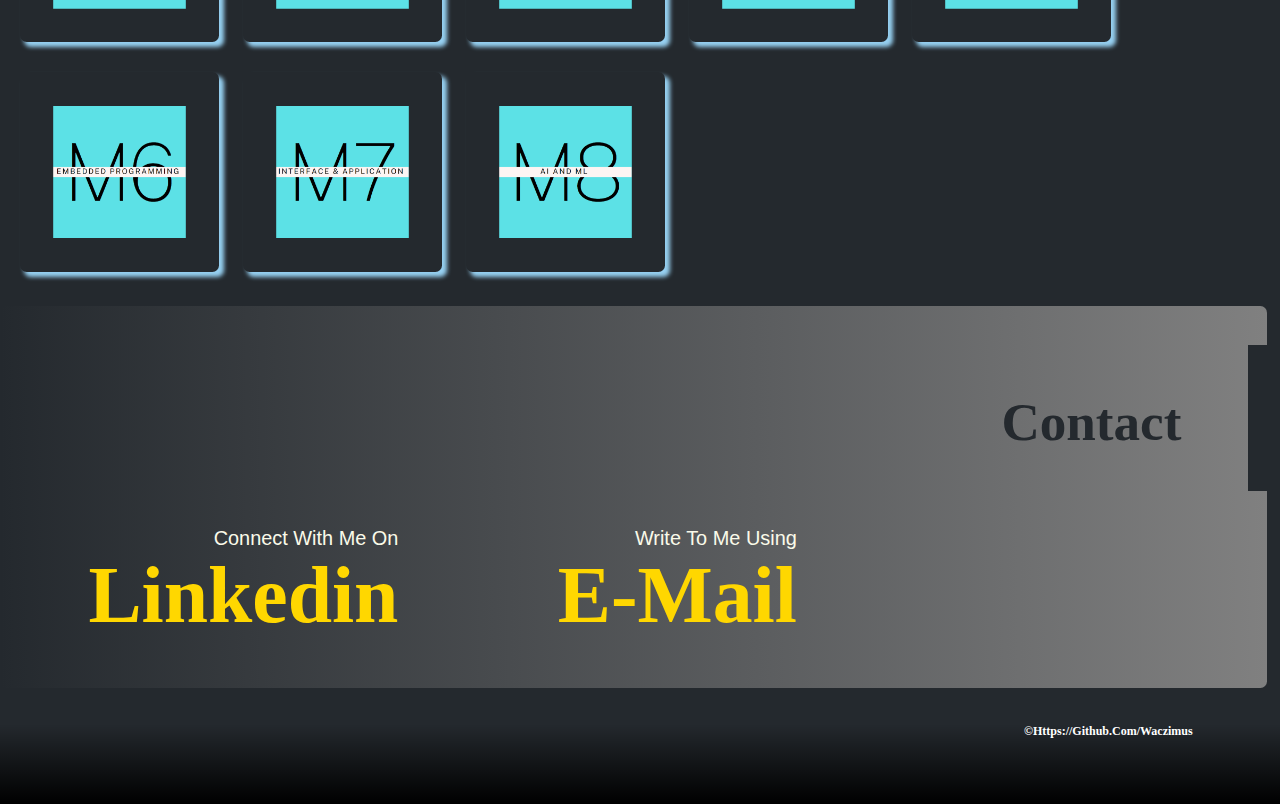
==== commit 7cf25c3c: "Module 1 documentation" ====
--- a/index.html
+++ b/index.html
@@ -72,16 +72,16 @@
     </div>
     <br><br><br>
     <div id="report">
-        <h3>Reports</h3>
+        <h3>Modules</h3>
         <div id="modules_selection">
-            <a href="./webdesign.html"><img src="./images_modules/web design.png" alt="module_1"></a>
-            <a href="./CAD.html"><img src="./images_modules/computer aided.png" alt=""></a>
-            <a href="./lascut.html"><img src="./images_modules/compter aided cutting m3.png" alt=""></a>
-            <a href="./construction.html"><img src="./images_modules/3d printing m4.png" alt=""></a>
-            <a href="./construction.html"><img src="./images_modules/pcb making m5.png" alt=""></a>
-            <a href="./construction.html"><img src="./images_modules/embedded programming m6.png" alt=""></a>
-            <a href="./construction.html"><img src="./images_modules/interface and applications m7.png" alt=""></a>
-            <a href="./construction.html"><img src="./images_modules/ai and ml m8.png" alt=""></a>
+            <a title="Web Designing" href="./webdesign.html"><img src="./images_modules/web design.png" alt="module_1"></a>
+            <a title="Computer Aided Design" href="./CAD.html"><img src="./images_modules/computer aided.png" alt=""></a>
+            <a title="Computer Aided Cutting" href="./lascut.html"><img src="./images_modules/compter aided cutting m3.png" alt=""></a>
+            <a title="3D Printing" href="./construction.html"><img src="./images_modules/3d printing m4.png" alt=""></a>
+            <a title="PCB Making" href="./construction.html"><img src="./images_modules/pcb making m5.png" alt=""></a>
+            <a title="Embedded Programming" href="./construction.html"><img src="./images_modules/embedded programming m6.png" alt=""></a>
+            <a title="Interface and Applications" href="./construction.html"><img src="./images_modules/interface and applications m7.png" alt=""></a>
+            <a title="AI and ML" href="./construction.html"><img src="./images_modules/ai and ml m8.png" alt=""></a>
         </div>
     </div>
     <div id="contact">
@@ -113,7 +113,7 @@
         else {
             document.getElementById("greet").innerHTML = "good morning"
         }
-
+        
     </script>
 </body>
 
--- a/style.css
+++ b/style.css
@@ -5,14 +5,17 @@
 
 html {
     scroll-behavior: smooth;
-}
-
+    font-size: 100%;
+}
+p {
+    font-family: helvetica;
+}
 .navbar {
     position: fixed;
     display: flex;
-    margin-top: -6vh;
+    margin-top: -2.49rem;
     width: 0;
-    padding-bottom: 0vh;
+    padding-bottom: 0;
     background: linear-gradient(90deg, slategrey, transparent);
     animation-name: navani;
     animation-duration: 3s;
@@ -35,8 +38,8 @@
     animation-timing-function: ease-in-out;
 }
 .backarrow {
-    font-size:6vh ;
-    margin-left: 40rem;
+    font-size:2.49rem ;
+    margin-left:30rem ;
 }
 .backarrow:hover{
     color: #f3f4f5;
@@ -44,32 +47,32 @@
 .links ul {
     display: flex;
     list-style-type: none;
-    margin-top: 1.5vh;
+    margin-top: 0.6225rem;
 }
 
 a {
     text-decoration: none;
-    padding-top: 0vh;
+    padding-top: 0rem;
     color: #828485;
     font-weight: 900;
     font-size: large;
     text-transform: capitalize;
     font-family: 'Times New Roman', Times, serif;
-}
+    }
 
 a:hover {
-    padding-right: 0vh;
+    padding-right: 0;
     color: #f1f1f5;
 }
 
 .portfolio {
-    padding-left: 20vh;
-    padding-right: 50vh;
-    padding-top: 0vh;
+    padding-left: 8.3rem;
+    padding-right: 20.75rem;
+    padding-top: 0;
 }
 
 .links ul li {
-    padding-left: 14vh;
+    padding-left: 5.81rem;
 }
 
 #background {
@@ -83,7 +86,7 @@
 #port {
     color: #f5f7f8;
     font-family: system-ui, -apple-system, BlinkMacSystemFont, 'Segoe UI', Roboto, Oxygen, Ubuntu, Cantarell, 'Open Sans', 'Helvetica Neue', sans-serif;
-    text-shadow: 0vh 1vh 1vh rgb(22, 1, 1);
+    text-shadow: 0rem 0.415rem 0.415rem rgb(22, 1, 1);
 }
 
 #folio {
@@ -91,7 +94,7 @@
     font-family: 'Times New Roman', Times, serif;
     text-shadow: 0vh 1vh 1vh rgb(15, 0, 0);
     margin-top: 0.35vh;
-    font-size: 27pt;
+    font-size: 2.3rem;
 
 }
 
@@ -103,15 +106,15 @@
 }
 
 #greet {
-    font-size: 6vh;
+    font-size: 2.49rem;
     color: #828485;
 }
 
 .photo img {
-    margin-left: 3vh;
-    margin-right: 17vh;
-    margin-top: 8vh;
-    border-radius: 3vh;
+    margin-left: 1.245rem;
+    margin-right: 7.055rem;
+    margin-top: 3.32rem;
+    border-radius: 1.245rem;
     height: 0;
     border: 0;
     animation-name: photani;
@@ -122,15 +125,15 @@
 }
 
 #about {
-    margin-top: 7vh;
-    margin-left: 7vh;
-    width: 190vh;
-    height: 60vh;
+    margin-top: 2.905rem;
+    margin-left: 2.905rem;
+    width: 78.85rem;
+    height: 24.9rem;
     display: flex;
     background-color: transparent;
-    border-radius: 1vh;
-    padding-bottom: 10vh;
-    padding-top: 4.5vh;
+    border-radius: 0.415rem;
+    padding-bottom: 4.15rem;
+    padding-top: 1.8675rem;
 
 }
 
@@ -140,45 +143,49 @@
 
 .info p {
     font-style: italic;
-    font-family: 'Times New Roman', Times, serif;
-    font-size: 12pt;
+    font-family:Helvetica;
+    font-size: 1rem;
+    color: rgb(250, 250, 233);
 }
 
 #hello {
-    font-size: 20pt;
+    font-size: 1.3rem;
 }
 
 p {
-    width: 60vh;
-    color: white;
+    width: 24.9rem;
+    color: rgb(250, 250, 233);
 }
 
 #aboutbox {
-    padding-top: 4.5vh;
-    padding-bottom: 7vh;
-    margin-left: 2vh;
-    border-radius: 1vh;
+    padding-top: 1.8675rem;
+    padding-bottom: 2.905rem;
+    margin-left: 0.83rem;
+    border-radius: 0.415rem;
     background: linear-gradient(90deg, gray, transparent);
 }
 .vedant{
     display: flex;
 }
 .branch_n p{
-    font-size: 50vh;
+    font-size: 20.75rem;
     font-family:sans-serif;
-    margin-left: 10vh;
+    margin-left: 4.15rem;
     color: #616060;
 }
 .branch_n h6{
     color: #afafaf;
-    font-size: 5vh;
-    margin-left: 11vh;
+    font-size: 2.075rem;
+    margin-left: 4.565rem;
 }
 .vedant_name {
-    font-size: 9vh;
+    font-size: 3.735rem;
     font-family: fantasy;
     padding: 0;
-    border-left: 3vh solid rgb(36, 41, 46);
+    border-left: 1.245rem solid rgb(36, 41, 46);
+}
+.vedant_name p{
+    font-family: fantasy;
 }
 
 .vedant_name {
@@ -190,41 +197,41 @@
 }
 
 .vedant_name hr {
-    width: 130vh;
-    height: 1vh;
-    margin-top: 5vh;
-    border: 1vh solid #96d0f1;
+    width: 53.95rem;
+    height: 0.415rem;
+    margin-top: 2.075rem;
+    border:0.415rem solid #96d0f1;
     animation: none;
 }
 .b_e_student {
-    font-size: 3vh;
+    font-size: 1.245rem;
     color: #90d0f5;
-    margin-left: 5vh;
-    font-family: 'Times New Roman', Times, serif;
-    text-transform: capitalize;
-    padding-top: 2vh;
+    margin-left: 2.075rem;
+    font-family: Helvetica;
+    text-transform: capitalize;
+    padding-top: 0.83rem;
 }
 
 .background_about_info {
-    margin-top: 2vh;
-    padding: 3vh;
+    margin-top: 0.83rem;
+    padding: 1.245rem;
     padding-left: 0;
-    border-left: 3vh solid rgb(36, 41, 46);
-    margin-right: 10vh;
+    border-left: 1.245rem solid rgb(36, 41, 46);
+    margin-right: 4.15rem;
 }
 
 .background_about_info hr {
-    height: 1vh;
-    width: 100vh;
-    border: 1vh solid rgb(36, 41, 46);
+    height: 0.415rem;
+    width: 41.5rem;
+    border: 0.415rem solid rgb(36, 41, 46);
 }
 
 h4 {
-    font-size: 7vh;
-    margin-left: 10vh;
+    font-size: 2.905rem;
+    margin-left: 4.15rem;
     font-family: fantasy;
     color: rgb(36, 41, 46);
-    padding-top: 3vh;
+    padding-top: 1.245rem;
 }
 
 .background_about_info p {
@@ -232,14 +239,14 @@
 }
 
 #report {
-    padding-bottom: 4.5vh;
-    padding-top: 4.5vh;
+    padding-bottom: 1.8675rem;
+    padding-top: 1.8675rem;
 }
 
 #report h3 {
-    padding-top: 7vh;
+    padding-top: 2.905rem;
     text-align: center;
-    font-size: 8vh;
+    font-size: 3.32rem;
     font-family: fantasy;
     color: slategrey;
     text-decoration: none;
@@ -250,7 +257,7 @@
 }
 
 #modules_selection {
-    padding-top: 7vh;
+    padding-top: 2.905rem;
 }
 
 #modules_selection a {
@@ -258,56 +265,56 @@
 }
 
 #modules_selection img {
-    width: 20vh;
-    margin-left: 3vh;
-    margin-top: 4vh;
-    padding: 5vh;
-    border-radius: 1vh;
+    width: 8.3rem;
+    margin-left: 1.245rem;
+    margin-top: 1.66rem;
+    padding: 2.075rem;
+    border-radius: 0.415rem;
     box-shadow: #96d0f1 0.5vh 0.5vh 0.5vh;
 }
 
 #modules_selection img:hover {
-    width: 19.5vh;
+    width: 8.0925rem;
     box-shadow: none;
 }
 
 #modules_selection img:hover {
-    width: 19.5vh;
-    padding-left: 5.5vh;
+    width: 8.0925rem;
+    padding-left: 2.2825rem;
 }
 
 #contact {
-    padding-top: 6vh;
-    padding-bottom: 7vh;
-    margin-right: 2vh;
-    border-radius: 1vh;
+    padding-top: 2.49rem;
+    padding-bottom: 2.905rem;
+    margin-right: 0.83rem;
+    border-radius: 0.415rem;
     justify-content: end;
     background: linear-gradient(270deg, gray, transparent);
 }
 
 #contact p {
-    font-size: 3vh;
-    color: #f4f6f7;
+    font-size: 1.245rem;
+    color: rgb(250, 250, 233);
     text-transform: capitalize;
     text-align: right;
 }
 
 #contact h1 {
-    padding-top: 7vh;
+    padding-top: 2.905rem;
     text-align: end;
-    padding-right: 10vh;
-    font-size: 8vh;
-    font-family: fantasy;
-    height: 15vh;
+    padding-right: 4.15rem;
+    font-size: 3.32rem;
+    font-family: fantasy;
+    height: 6.225rem;
     color: rgb(36, 41, 46);
-    border-right: 3vh solid rgb(36, 41, 46);
+    border-right: 1.245rem solid rgb(36, 41, 46);
     text-decoration: none;
 }
 
 #the_end a {
     font-family: 'Times New Roman', Times, serif;
     color: white;
-    font-size: 12px;
+    font-size: 0.75rem;
     margin-left: 80%;
 }
 
@@ -318,7 +325,7 @@
 .moreinfo a {
     font-family: fantasy;
     color: gold;
-    font-size: 12vh;
+    font-size: 4.98rem;
     animation-name: undani;
     animation-duration: 2s;
     animation-fill-mode: forwards;
@@ -327,55 +334,41 @@
 
 .moreinfo a:hover {
     color: slategray;
-    font-size: 11.5vh;
+    font-size: 4.7725rem;
     animation-name: undani;
     animation-play-state: paused;
 }
 
 .h1_module1 {
-    color: #f5f8f8;
+    color: rgb(250, 250, 233);
     text-align: center;
     text-transform: capitalize;
-    padding: 3vh;
-    padding-top: 10vh;
-    text-shadow: #003459 1vh 1vh 1vh;
-}
-
-.content_module1_font {
-    color: #f4f5f7;
-    font-family: 'Times New Roman', Times, serif;
-    font-size: 3vh;
-    margin-left: 2vh;
-    font-weight: 0;
-}
-iframe{
-    height: 50vh;
-    width: 100vh;
-    margin-left: 25%;
-}
+    padding: 1.245rem;
+    padding-top: 4.15rem;
+    text-shadow: #003459 0.415rem 0.415rem 0.415rem;
+}
+
+
 .content_module1_imgs img {
-    height: 100vh;
-}
-
-.content_module1_fontpara {
-    margin-left: 2vh;
+    height: 11rem;
+    padding: 2.075rem 2.075rem;
+}
+
+
+.content_module2_1 p {
+    margin-top: 0.83rem;
+    color: rgb(250, 250, 233);
+    font-family: Helvetica;
+    margin-left: 0.83rem;
     width: fit-content;
 }
 
-.content_module2_1 p {
-    margin-top: 2vh;
-    color: #dbe0e0;
-    font-family: 'Times New Roman', Times, serif;
-    margin-left: 2vh;
-    width: fit-content;
-}
-
 .content_module2_1 h2 {
-    margin-top: 10vh;
-    font-family: 'Times New Roman', Times, serif;
+    margin-top: 4.15rem;
+    font-family:helvetica;
     font-size: 14pt;
-    color: #dbe0e0;
-    margin-left: 2vh;
+    color: rgb(250, 250, 233);
+    margin-left: 0.83rem;
     width: fit-content;
 }
 
@@ -383,13 +376,13 @@
     color: #f5f8f8;
     text-align: center;
     text-transform: capitalize;
-    padding: 3vh;
-    text-shadow: #003459 1vh 1vh 1vh;
+    padding: 1.245rem;
+    text-shadow: #003459 0.415rem 0.415rem 0.415rem;
 }
 
 #the_end {
     background: linear-gradient(0deg, black, transparent);
-    height: 80px;
+    height: 5rem;
 }
 #waiting{
     animation: rotcons;
@@ -402,9 +395,45 @@
 }
 #nothing{
     margin-left: 40%;
-    font-size: 10vh;
+    font-size: 4.15rem;
     margin-top: 3.5%;
     color: yellow;
+}
+.documentation_m1{
+    padding: 1rem;
+}
+.documentation_m1 h2{
+    color: #f5f8f8;
+    text-align: left;
+    text-transform: capitalize;
+    padding: 1.245rem;
+    text-shadow: #003459 0.415rem 0.415rem 0.415rem;
+}
+.documentation_m1 p{
+    width: 100%;
+}
+.documentation_m1 a{
+    text-transform: none;
+    color: rgb(115, 245, 115);
+}
+.documentation_m1 a:hover{
+    text-decoration: underline;
+    color: rgb(115, 245, 115);
+}
+.documentation_m1 ul{
+    font-family: helvetica;
+    color: #f3f4f5;
+    padding: 2rem;
+}
+.flexbox_m1 img{
+    padding: 1rem;
+}
+.flexbox_m1{
+    display: flex;
+}
+#vscode_img{
+    width: 60%;
+    margin-left: 20%;
 }
 @keyframes photani {
     from {
@@ -413,8 +442,8 @@
     }
 
     to {
-        height: 44vh;
-        border: 0.01vh solid rgb(252, 251, 250);
+        height: 18.26rem;
+        border: 0.00415rem solid rgb(252, 251, 250);
     }
 }
 
@@ -424,17 +453,17 @@
     }
 
     to {
-        width: 100vh;
+        width: 41.5rem;
     }
 }
 
 @keyframes vedant_nameani {
     from {
-        font-size: 4vh;
+        font-size: 1.66rem;
     }
 
     to {
-        font-size: 9vh;
+        font-size: 3.735rem;
     }
 }
 
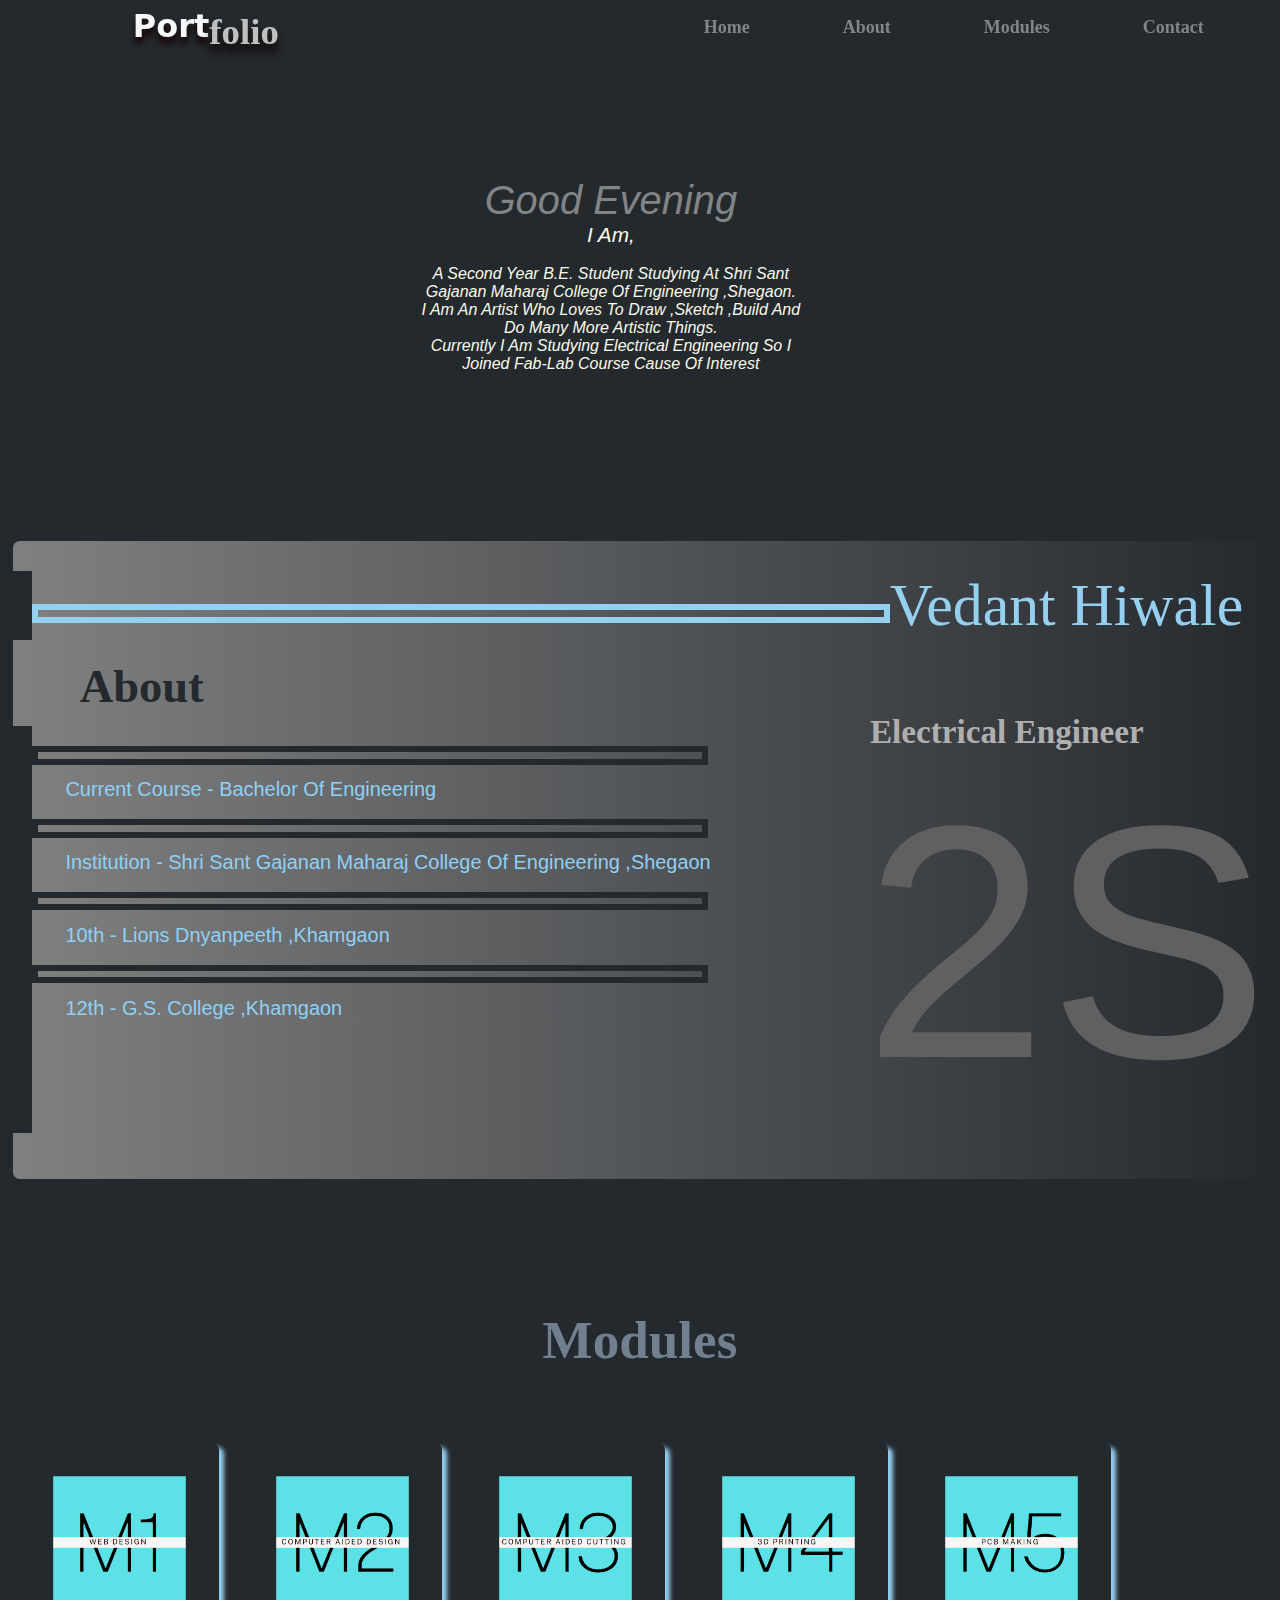
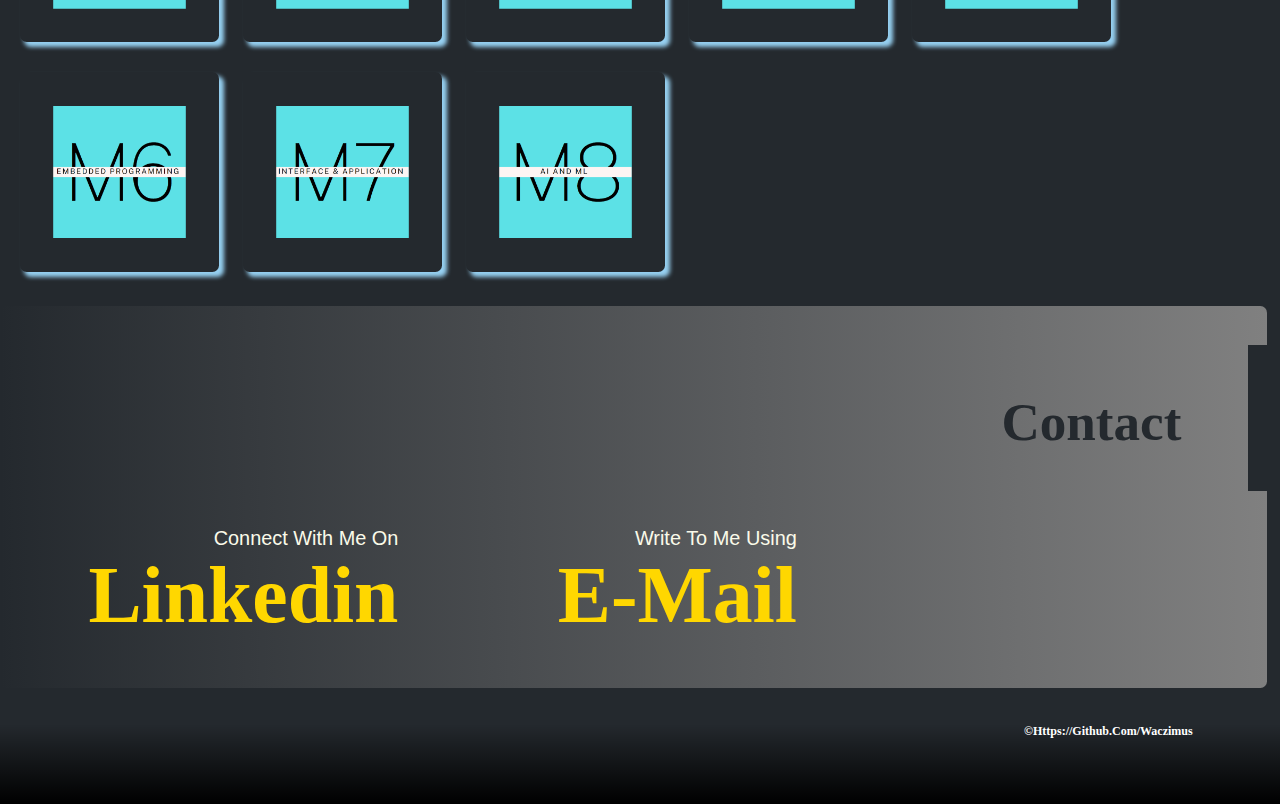
==== commit 6d31eb46: "module 2" ====
--- a/index.html
+++ b/index.html
@@ -52,10 +52,7 @@
                     <p class="b_e_student">Current Course - bachelor of engineering</p>
                     <br>
                     <hr>
-                    <p class="b_e_student">age - 19 years</p>
-                    <br>
-                    <hr>
-                    <p class="b_e_student">college - shri sant gajanan maharaj college of engineering ,shegaon</p>
+                    <p class="b_e_student">Institution - shri sant gajanan maharaj college of engineering ,shegaon</p>
                     <br>
                     <hr>
                     <p class="b_e_student">10th - Lions Dnyanpeeth ,Khamgaon</p>
--- a/style.css
+++ b/style.css
@@ -39,7 +39,7 @@
 }
 .backarrow {
     font-size:2.49rem ;
-    margin-left:30rem ;
+    margin-left:32rem;
 }
 .backarrow:hover{
     color: #f3f4f5;
@@ -348,10 +348,12 @@
     text-shadow: #003459 0.415rem 0.415rem 0.415rem;
 }
 
-
+.content_module1_imgs{
+    margin-left: 5%;
+}
 .content_module1_imgs img {
-    height: 11rem;
-    padding: 2.075rem 2.075rem;
+    height: 13rem;
+    margin: 0.415rem 0.415rem;
 }
 
 
@@ -397,7 +399,8 @@
     margin-left: 40%;
     font-size: 4.15rem;
     margin-top: 3.5%;
-    color: yellow;
+    width: fit-content;
+    color: rgb(56, 56, 56);
 }
 .documentation_m1{
     padding: 1rem;
@@ -435,6 +438,15 @@
     width: 60%;
     margin-left: 20%;
 }
+.contentsofmodule p{
+    width: fit-content;
+}
+.contentsofmodule{
+    margin-left: 85%;
+    padding-left: 2%;
+    border-left: 0.415rem solid rgb(54, 54, 54);
+    list-style: none;
+}
 @keyframes photani {
     from {
         height: 0;
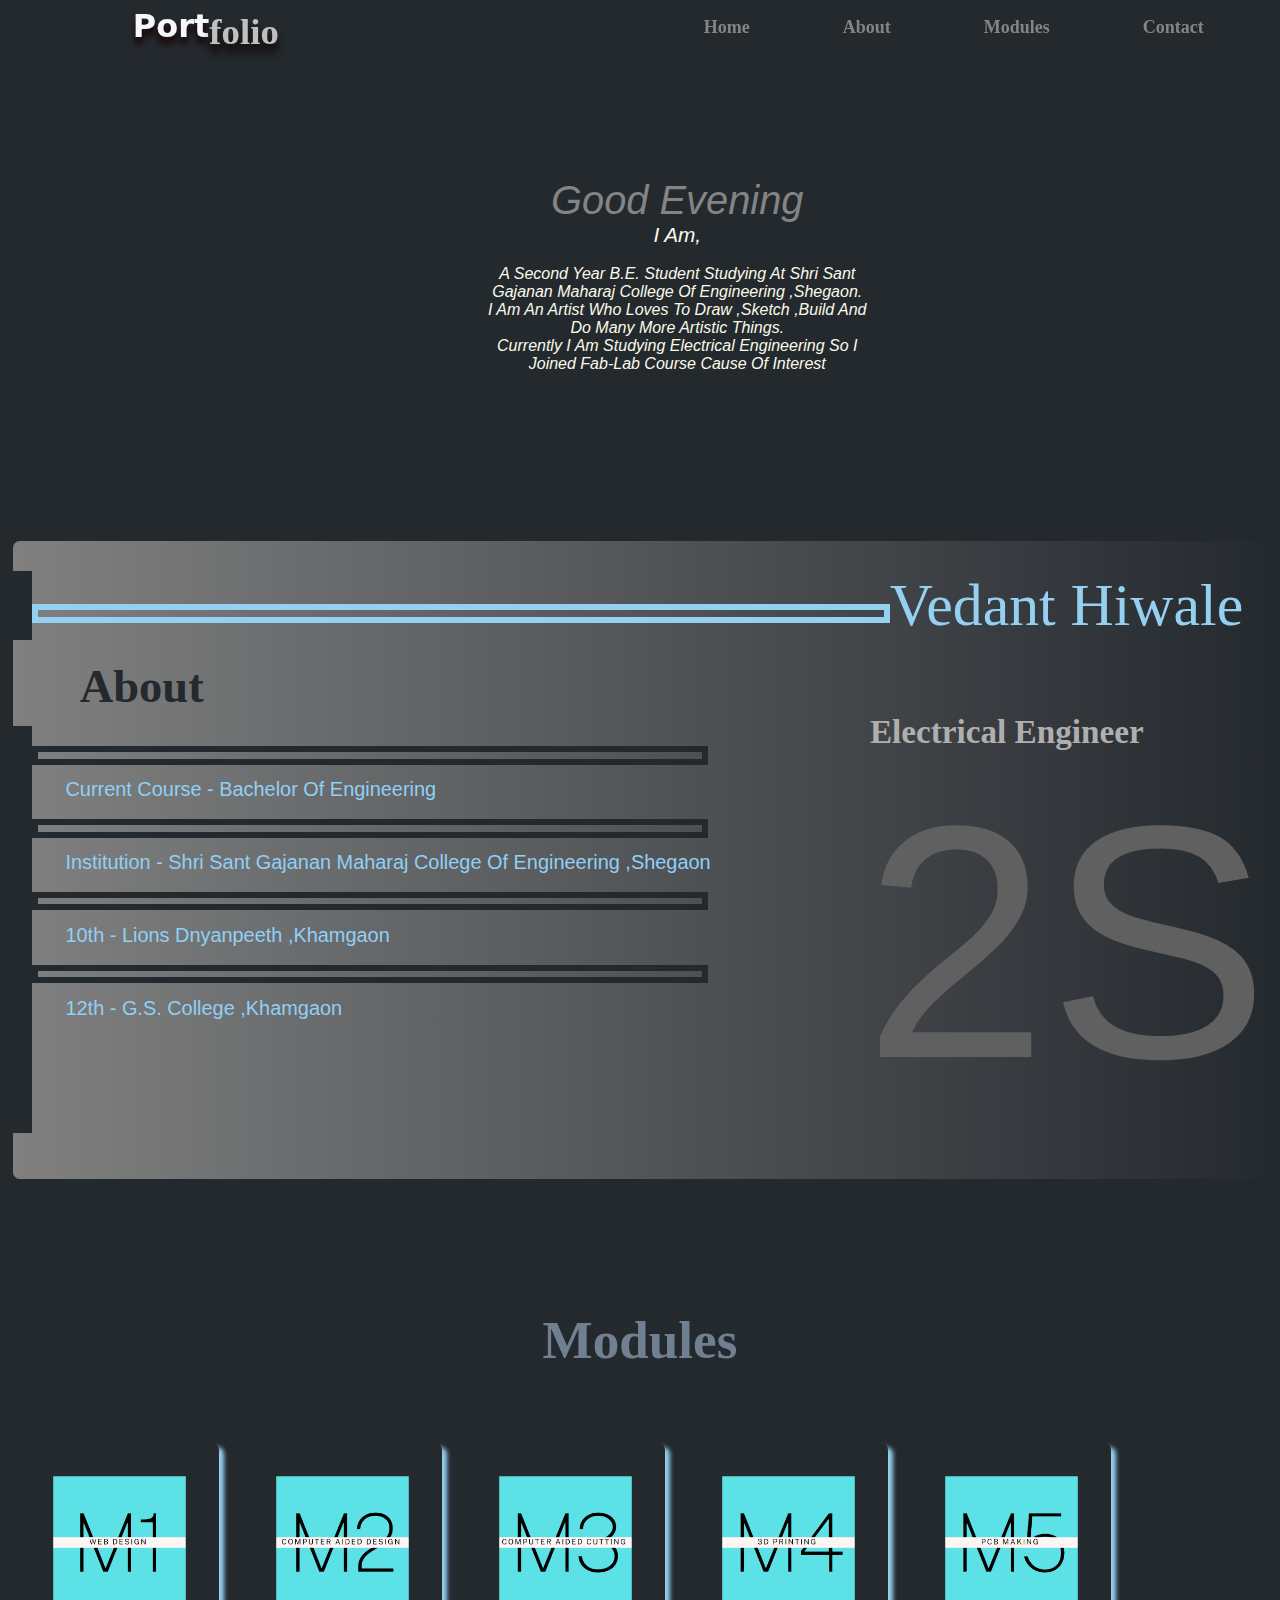
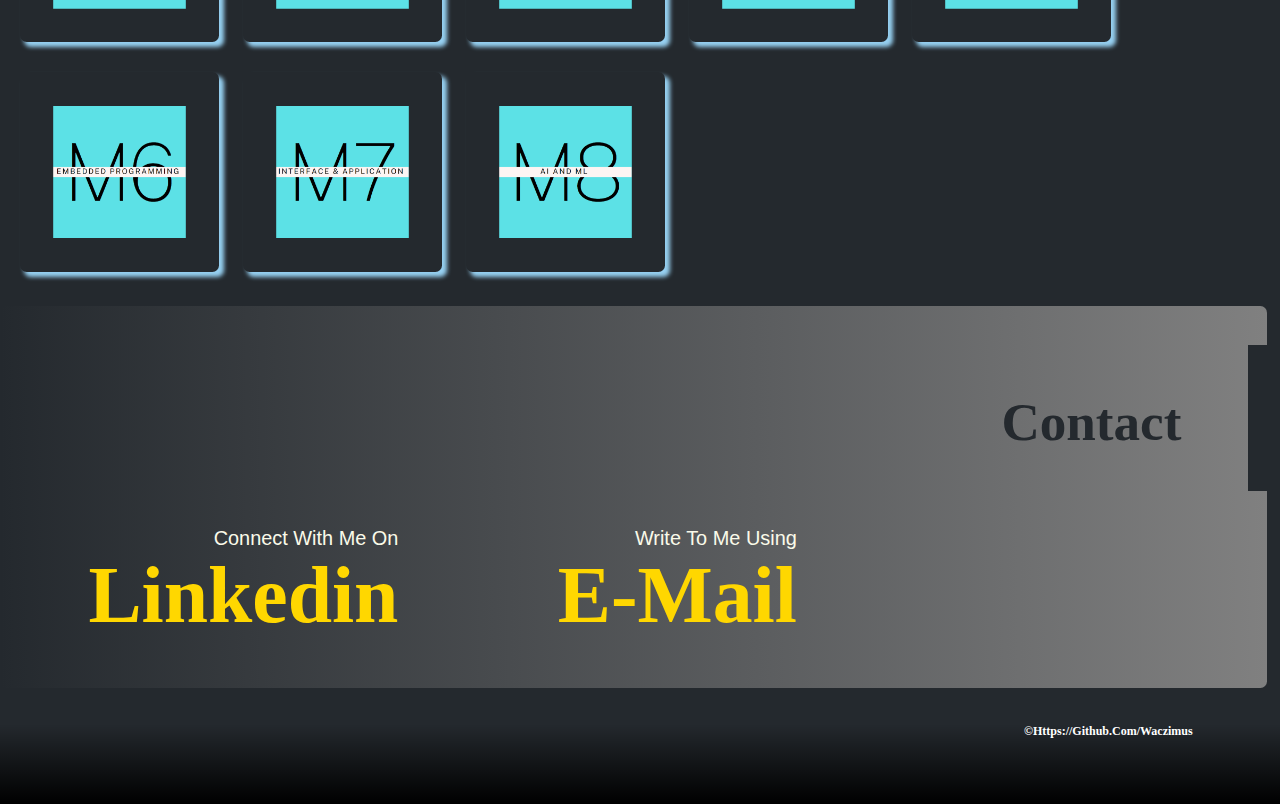
==== commit 81ca30dc: "Update index.html" ====
--- a/index.html
+++ b/index.html
@@ -34,9 +34,7 @@
                     am an artist who loves to draw ,sketch ,build and do many more artistic things. <br>currently i am
                     studying electrical engineering so i joined fab-lab course cause of interest</p>
             </div>
-            <div class="photo">
-                <img src="./png logos/main_png.jpg" alt="vywern-logo">
-            </div>
+          
         </div>
     </div>
     <div id="aboutbox">
@@ -114,4 +112,4 @@
     </script>
 </body>
 
-</html>+</html>
